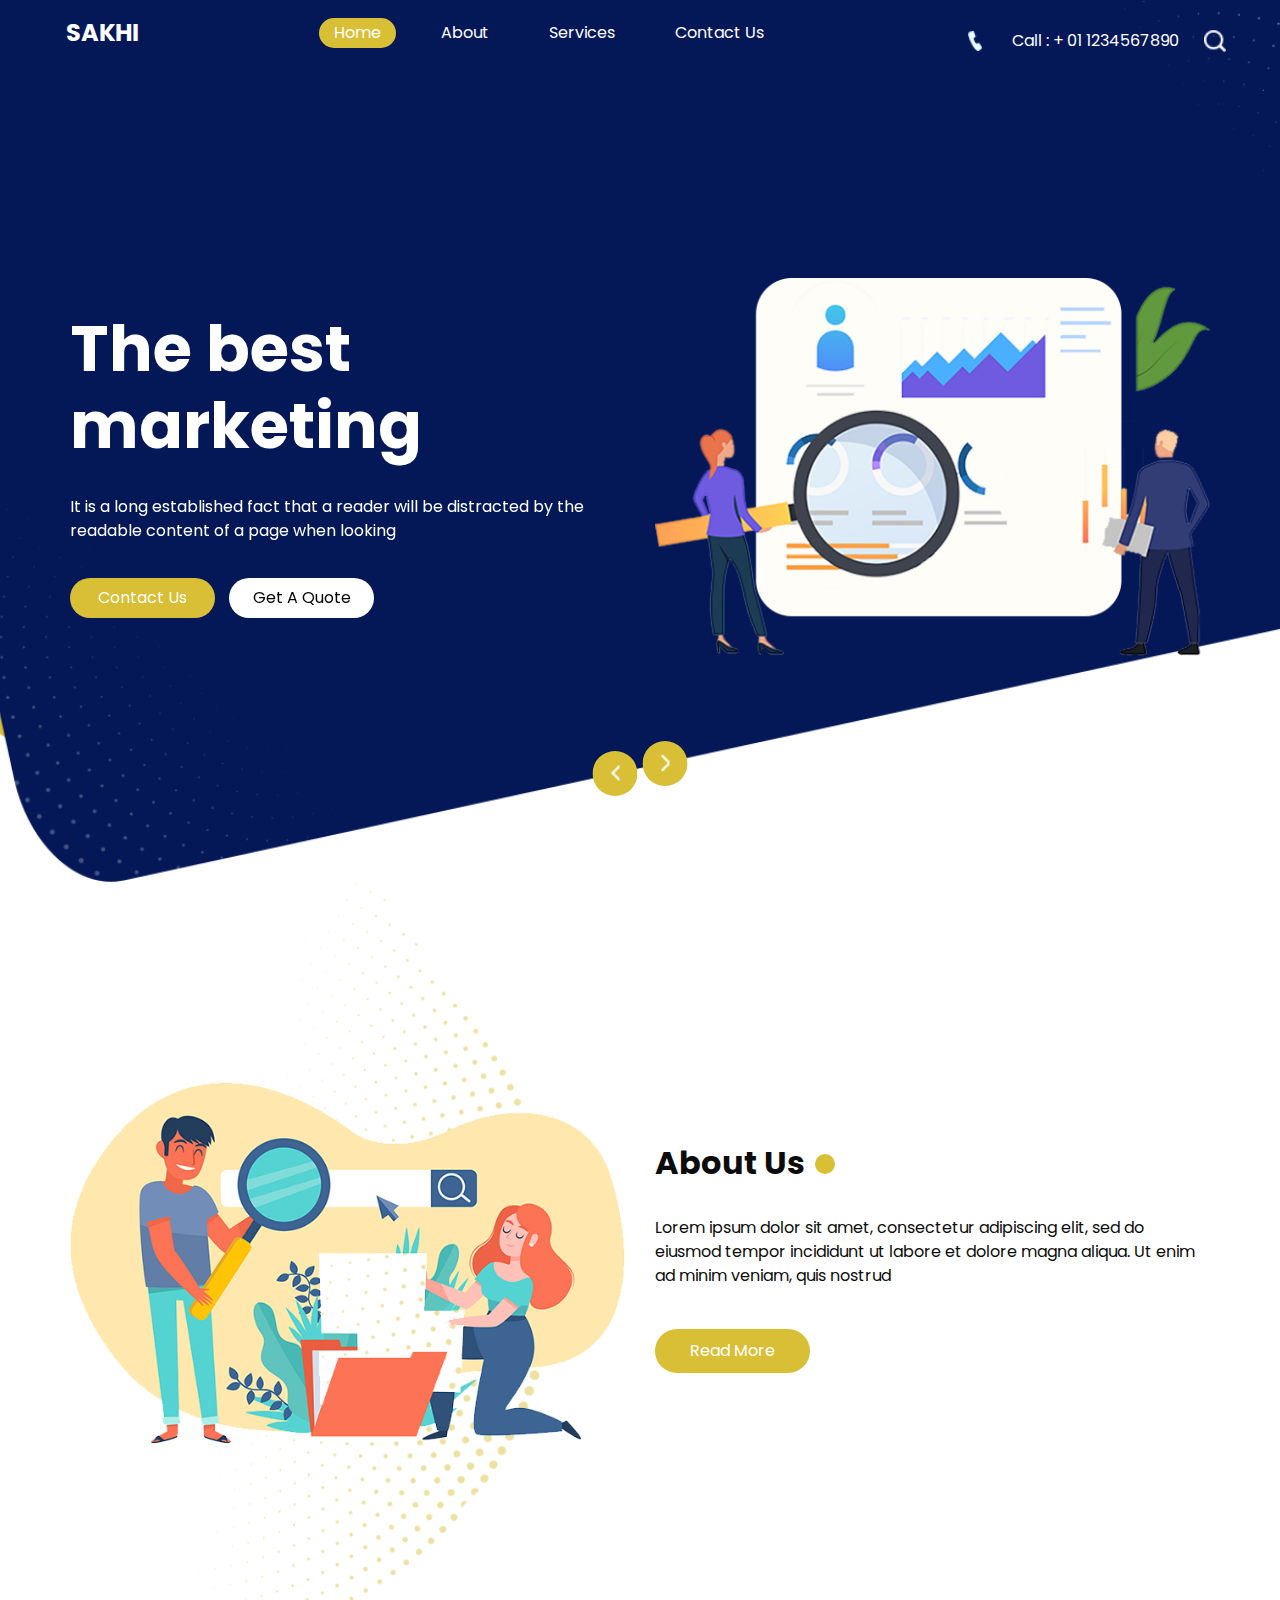
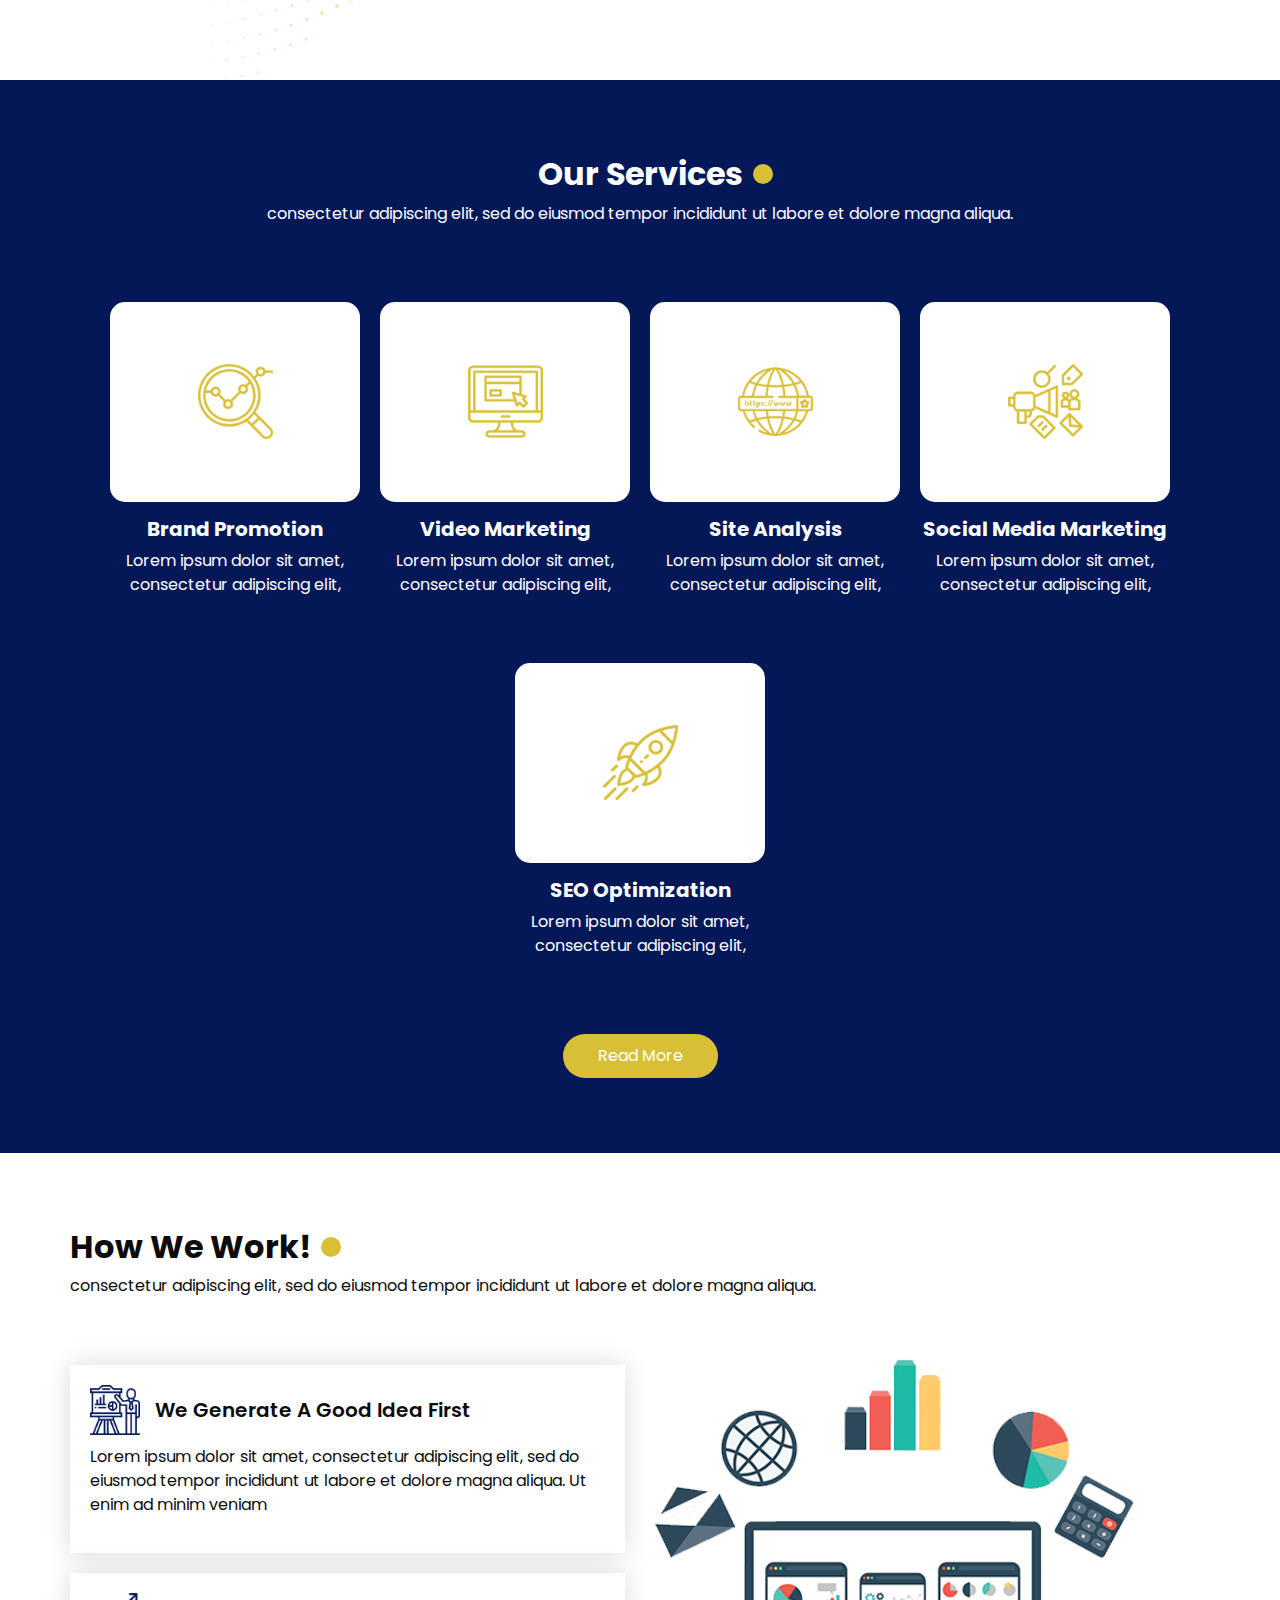
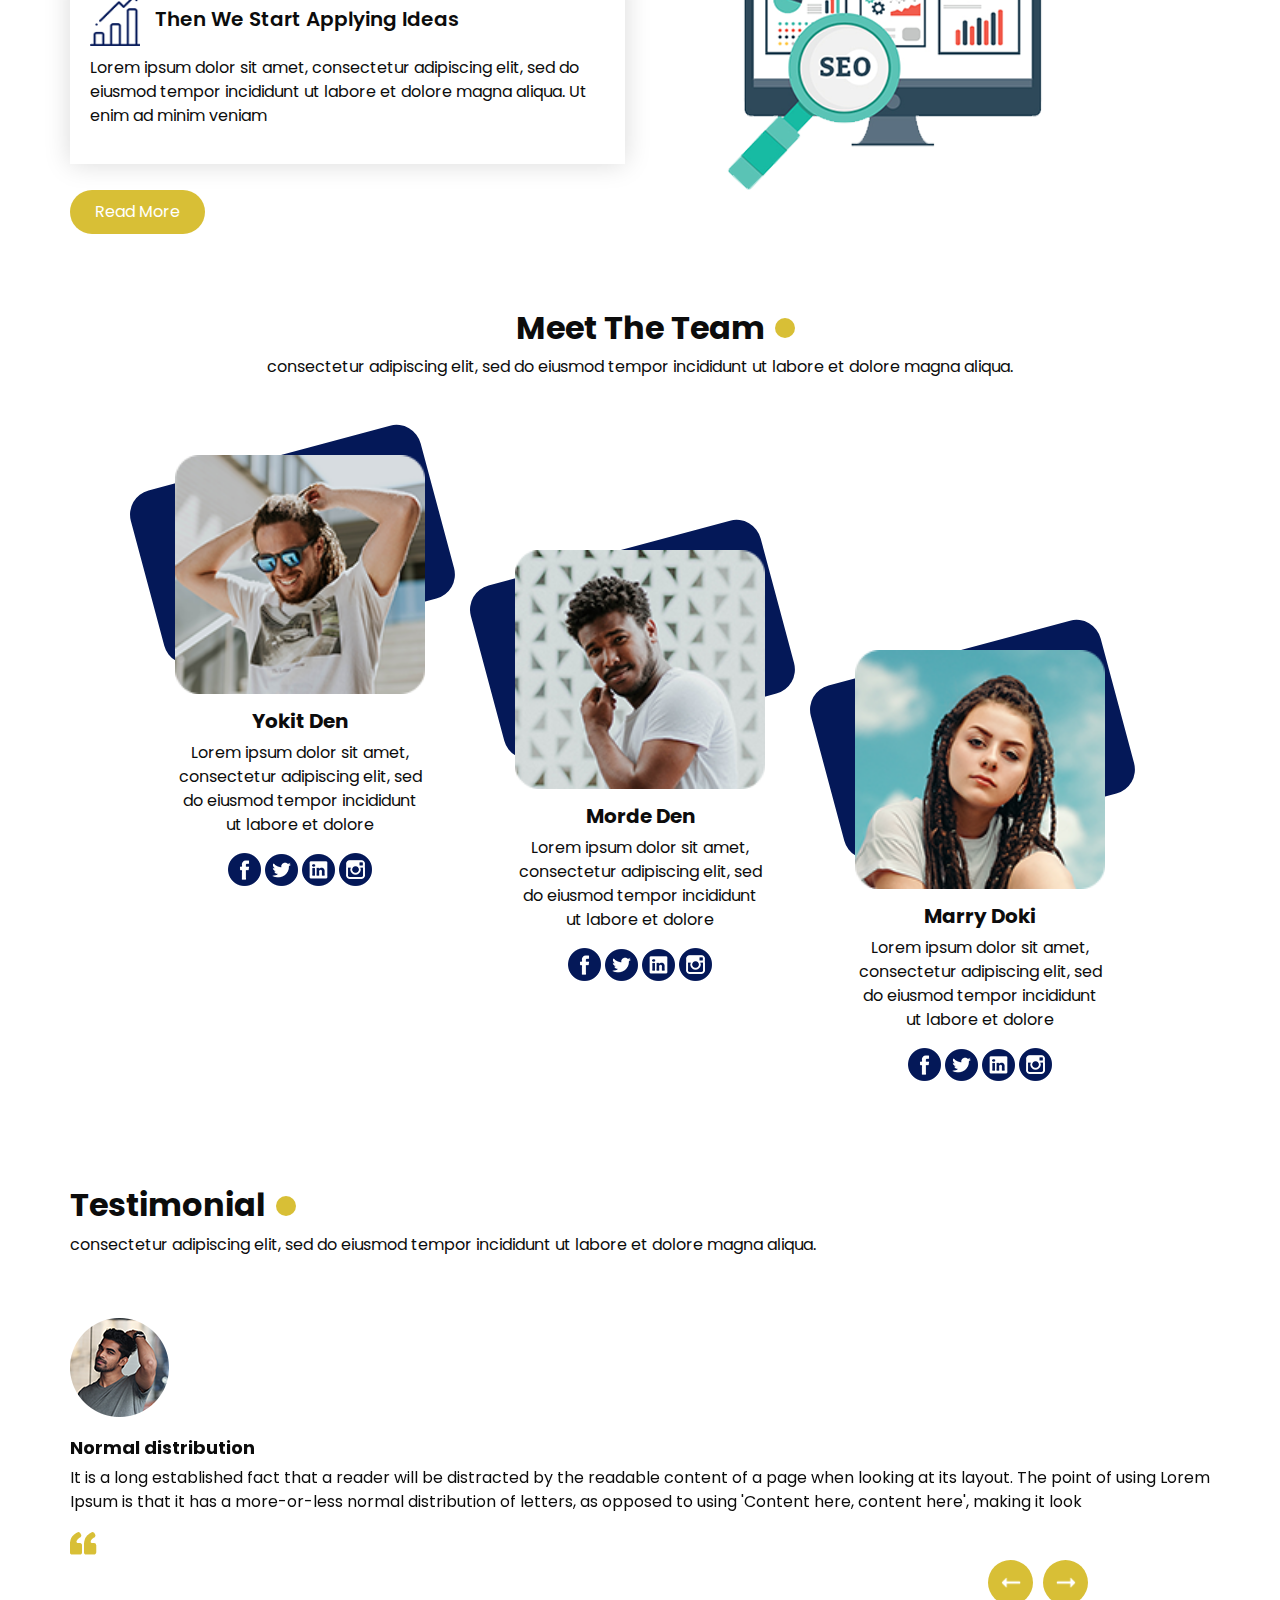
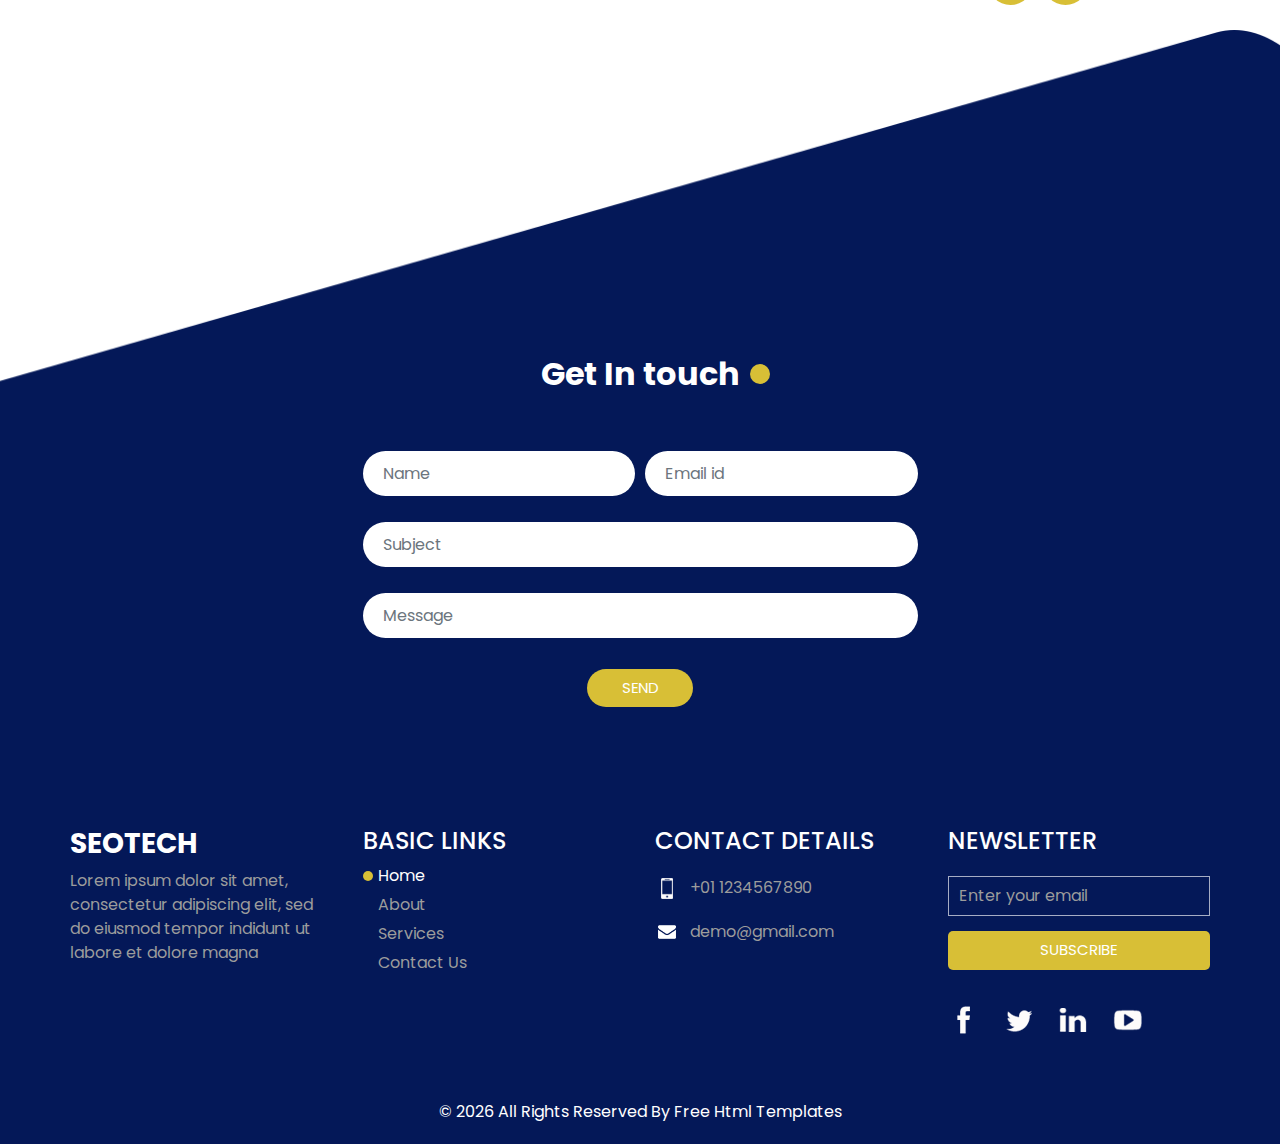
==== sakha/index.html @ 7963b230 "Update index.html" ====
<!DOCTYPE html>
<html>

<head>
  <!-- Basic -->
  <meta charset="utf-8" />
  <meta http-equiv="X-UA-Compatible" content="IE=edge" />
  <!-- Mobile Metas -->
  <meta name="viewport" content="width=device-width, initial-scale=1, shrink-to-fit=no" />
  <!-- Site Metas -->
  <meta name="keywords" content="" />
  <meta name="description" content="" />
  <meta name="author" content="" />

  <title>Sakhi</title>

  <!-- slider stylesheet -->
  <link rel="stylesheet" type="text/css" href="https://cdnjs.cloudflare.com/ajax/libs/OwlCarousel2/2.1.3/assets/owl.carousel.min.css" />

  <!-- bootstrap core css -->
  <link rel="stylesheet" type="text/css" href="css/bootstrap.css" />

  <!-- fonts style -->
  <link href="https://fonts.googleapis.com/css?family=Poppins:400,600,700&display=swap" rel="stylesheet">
  <!-- Custom styles for this template -->
  <link href="css/style.css" rel="stylesheet" />
  <!-- responsive style -->
  <link href="css/responsive.css" rel="stylesheet" />
</head>

<body>

  <div class="hero_area">
    <!-- header section strats -->
    <header class="header_section">
      <div class="container-fluid">
        <nav class="navbar navbar-expand-lg custom_nav-container ">
          <a class="navbar-brand" href="index.html">
            <span>
              Sakhi
            </span>
          </a>
          </a>
          <button class="navbar-toggler" type="button" data-toggle="collapse" data-target="#navbarSupportedContent" aria-controls="navbarSupportedContent" aria-expanded="false" aria-label="Toggle navigation">
            <span class="s-1"> </span>
            <span class="s-2"> </span>
            <span class="s-3"> </span>
          </button>

          <div class="collapse navbar-collapse" id="navbarSupportedContent">
            <div class="d-flex mx-auto flex-column flex-lg-row align-items-center">
              <ul class="navbar-nav  ">
                <li class="nav-item active">
                  <a class="nav-link" href="index.html">Home <span class="sr-only">(current)</span></a>
                </li>
                <li class="nav-item">
                  <a class="nav-link" href="about.html"> About</a>
                </li>
                <li class="nav-item">
                  <a class="nav-link" href="service.html"> Services </a>
                </li>
                <li class="nav-item">
                  <a class="nav-link" href="#contactLink">Contact Us</a>
                </li>
              </ul>
            </div>
            <div class="quote_btn-container ">
              <a href="">
                <img src="images/call.png" alt="">
                <span>
                  Call : + 01 1234567890
                </span>
              </a>
              <form class="form-inline">
                <button class="btn  my-2 my-sm-0 nav_search-btn" type="submit"></button>
              </form>
            </div>
          </div>
        </nav>
      </div>
    </header>
    <!-- end header section -->
    <!-- slider section -->
    <section class=" slider_section ">
      <div id="carouselExampleIndicators" class="carousel slide" data-ride="carousel">
        <div class="carousel-inner">
          <div class="carousel-item active">
            <div class="container">
              <div class="row">
                <div class="col-md-6 ">
                  <div class="detail_box">
                    <h1>
                      The best marketing
                    </h1>
                    <p>
                      It is a long established fact that a reader will be distracted by the readable content of a page
                      when looking
                    </p>
                    <div class="btn-box">
                      <a href="" class="btn-1">
                        Contact Us
                      </a>
                      <a href="" class="btn-2">
                        Get A Quote
                      </a>
                    </div>
                  </div>
                </div>
                <div class="col-md-6">
                  <div class="img-box">
                    <img src="images/slider-img.png" alt="">
                  </div>
                </div>
              </div>
            </div>
          </div>
          <div class="carousel-item ">
            <div class="container">
              <div class="row">
                <div class="col-md-6 ">
                  <div class="detail_box">
                    <h1>
                      The best marketing
                    </h1>
                    <p>
                      It is a long established fact that a reader will be distracted by the readable content of a page
                      when looking
                    </p>
                    <div class="btn-box">
                      <a href="" class="btn-1">
                        Contact Us
                      </a>
                      <a href="" class="btn-2">
                        Get A Quote
                      </a>
                    </div>
                  </div>
                </div>
                <div class="col-md-6">
                  <div class="img-box">
                    <img src="images/slider-img.png" alt="">
                  </div>
                </div>
              </div>
            </div>
          </div>
          <div class="carousel-item ">
            <div class="container">
              <div class="row">
                <div class="col-md-6 ">
                  <div class="detail_box">
                    <h1>
                      The best marketing
                    </h1>
                    <p>
                      It is a long established fact that a reader will be distracted by the readable content of a page
                      when looking
                    </p>
                    <div class="btn-box">
                      <a href="" class="btn-1">
                        Contact Us
                      </a>
                      <a href="" class="btn-2">
                        Get A Quote
                      </a>
                    </div>
                  </div>
                </div>
                <div class="col-md-6">
                  <div class="img-box">
                    <img src="images/slider-img.png" alt="">
                  </div>
                </div>
              </div>
            </div>
          </div>
        </div>
        <div class="carousel_btn-container">
          <a class="carousel-control-prev" href="#carouselExampleIndicators" role="button" data-slide="prev">
            <span class="sr-only">Previous</span>
          </a>
          <a class="carousel-control-next" href="#carouselExampleIndicators" role="button" data-slide="next">
            <span class="sr-only">Next</span>
          </a>
        </div>
      </div>
    </section>
    <!-- end slider section -->
  </div>

  <!-- about section -->

  <section class="about_section ">
    <div class="container">
      <div class="row">
        <div class="col-md-6">
          <div class="img-box">
            <img src="images/about-img2.png" alt="">
          </div>
        </div>
        <div class="col-md-6">
          <div class="detail-box">
            <div class="heading_container">
              <h2>
                About Us
              </h2>
            </div>
            <p>
              Lorem ipsum dolor sit amet, consectetur adipiscing elit, sed do eiusmod tempor incididunt ut labore et
              dolore magna aliqua. Ut enim ad minim veniam, quis nostrud
            </p>
            <a href="">
              Read More
            </a>
          </div>
        </div>
      </div>
    </div>
  </section>

  <!-- end about section -->


  <!-- service section -->
  <section class="service_section layout_padding">
    <div class="container-fluid">
      <div class="heading_container">
        <h2>
          Our Services
        </h2>
        <p>
          consectetur adipiscing elit, sed do eiusmod tempor incididunt ut labore et dolore magna aliqua.
        </p>
      </div>

      <div class="service_container">
        <div class="box">
          <div class="img-box">
            <img src="images/s-1.png" alt="">
          </div>
          <div class="detail-box">
            <h5>
              Brand Promotion
            </h5>
            <p>
              Lorem ipsum dolor sit amet, consectetur adipiscing elit,
            </p>
          </div>
        </div>
        <div class="box">
          <div class="img-box">
            <img src="images/s-2.png" alt="">
          </div>
          <div class="detail-box">
            <h5>
              Video Marketing

            </h5>
            <p>
              Lorem ipsum dolor sit amet, consectetur adipiscing elit,
            </p>
          </div>
        </div>
        <div class="box">
          <div class="img-box">
            <img src="images/s-3.png" alt="">
          </div>
          <div class="detail-box">
            <h5>
              Site Analysis
            </h5>
            <p>
              Lorem ipsum dolor sit amet, consectetur adipiscing elit,
            </p>
          </div>
        </div>
        <div class="box">
          <div class="img-box">
            <img src="images/s-4.png" alt="">
          </div>
          <div class="detail-box">
            <h5>
              Social Media Marketing
            </h5>
            <p>
              Lorem ipsum dolor sit amet, consectetur adipiscing elit,
            </p>
          </div>
        </div>
        <div class="box">
          <div class="img-box">
            <img src="images/s-5.png" alt="">
          </div>
          <div class="detail-box">
            <h5>
              SEO Optimization
            </h5>
            <p>
              Lorem ipsum dolor sit amet, consectetur adipiscing elit,
            </p>
          </div>
        </div>
      </div>
      <div class="btn-box">
        <a href="">
          Read More
        </a>
      </div>
    </div>
  </section>
  <!-- end service section -->

  <!-- work section -->

  <section class="work_section layout_padding">
    <div class="container">
      <div class="heading_container">
        <h2>
          How We Work!
        </h2>
        <p>
          consectetur adipiscing elit, sed do eiusmod tempor incididunt ut labore et dolore magna aliqua.
        </p>
      </div>
      <div class="row">
        <div class="col-md-6">
          <div class="detail_container">
            <div class="box b-1">
              <div class="top-box">
                <div class="icon-box">
                  <img src="images/work-i1.png" alt="">
                </div>
                <h5>
                  We Generate A Good Idea First
                </h5>
              </div>
              <div class="bottom-box">
                <p>
                  Lorem ipsum dolor sit amet, consectetur adipiscing elit, sed do eiusmod tempor incididunt ut labore et
                  dolore magna aliqua. Ut enim ad minim veniam
                </p>
              </div>
            </div>
            <div class="box b-1">
              <div class="top-box">
                <div class="icon-box">
                  <img src="images/work-i2.png" alt="">
                </div>
                <h5>
                  Then We Start Applying Ideas
                </h5>
              </div>
              <div class="bottom-box">
                <p>
                  Lorem ipsum dolor sit amet, consectetur adipiscing elit, sed do eiusmod tempor incididunt ut labore et
                  dolore magna aliqua. Ut enim ad minim veniam
                </p>
              </div>
            </div>
          </div>
        </div>
        <div class="col-md-6">
          <div class="img-box">
            <img src="images/work-img.png" alt="">
          </div>
        </div>
      </div>

      <div class="btn-box">
        <a href="">
          Read More
        </a>
      </div>
    </div>
  </section>
  <!-- end work section -->

  <!-- team section -->

  <section class="team_section layout_padding2-bottom">
    <div class="container">
      <div class="heading_container">
        <h2>
          Meet The Team
        </h2>
        <p>
          consectetur adipiscing elit, sed do eiusmod tempor incididunt ut labore et dolore magna aliqua.
        </p>
      </div>
    </div>
    <div class="team_container">
      <div class="box b-1">
        <div class="img-box">
          <img src="images/t-1.png" alt="">
        </div>
        <div class="detail-box">
          <h5>
            Yokit Den
          </h5>
          <p>
            Lorem ipsum dolor sit amet, consectetur adipiscing elit, sed do eiusmod tempor incididunt ut labore et
            dolore
          </p>
          <div class="social_box">
            <a href="">
              <img src="images/fb.png" alt="">
            </a>
            <a href="">
              <img src="images/twitter.png" alt="">
            </a>
            <a href="">
              <img src="images/linkedin.png" alt="">
            </a>
            <a href="">
              <img src="images/insta.png" alt="">
            </a>
          </div>
        </div>
      </div>
      <div class="box b-2">
        <div class="img-box">
          <img src="images/t-2.png" alt="">
        </div>
        <div class="detail-box">
          <h5>
            Morde Den
          </h5>
          <p>
            Lorem ipsum dolor sit amet, consectetur adipiscing elit, sed do eiusmod tempor incididunt ut labore et
            dolore
          </p>
          <div class="social_box">
            <a href="">
              <img src="images/fb.png" alt="">
            </a>
            <a href="">
              <img src="images/twitter.png" alt="">
            </a>
            <a href="">
              <img src="images/linkedin.png" alt="">
            </a>
            <a href="">
              <img src="images/insta.png" alt="">
            </a>
          </div>
        </div>
      </div>
      <div class="box b-3">
        <div class="img-box">
          <img src="images/t-3.png" alt="">
        </div>
        <div class="detail-box">
          <h5>
            Marry Doki
          </h5>
          <p>
            Lorem ipsum dolor sit amet, consectetur adipiscing elit, sed do eiusmod tempor incididunt ut labore et
            dolore
          </p>
          <div class="social_box">
            <a href="">
              <img src="images/fb.png" alt="">
            </a>
            <a href="">
              <img src="images/twitter.png" alt="">
            </a>
            <a href="">
              <img src="images/linkedin.png" alt="">
            </a>
            <a href="">
              <img src="images/insta.png" alt="">
            </a>
          </div>
        </div>
      </div>
    </div>
  </section>

  <!-- end team section -->

  <!-- client section -->

  <section class="client_section layout_padding-bottom">
    <div class="container">
      <div class="heading_container">
        <h2>
          Testimonial
        </h2>
        <p>
          consectetur adipiscing elit, sed do eiusmod tempor incididunt ut labore et dolore magna aliqua.
        </p>
      </div>
    </div>
    <div id="carouselExampleControls" class="carousel slide" data-ride="carousel">
      <div class="carousel-inner">
        <div class="carousel-item active">
          <div class="container">
            <div class="box">
              <div class="img-box">
                <img src="images/client.png" alt="">
              </div>
              <div class="detail-box">
                <h6>
                  Normal distribution
                </h6>
                <p>
                  It is a long established fact that a reader will be distracted by the readable content of a page when
                  looking at its layout. The point of using Lorem Ipsum is that it has a more-or-less normal
                  distribution of
                  letters, as opposed to using 'Content here, content here', making it look
                </p>
                <img src="images/quote.png" alt="">
              </div>
            </div>
          </div>
        </div>
        <div class="carousel-item">
          <div class="container">
            <div class="box">
              <div class="img-box">
                <img src="images/client.png" alt="">
              </div>
              <div class="detail-box">
                <h6>
                  Normal distribution
                </h6>
                <p>
                  It is a long established fact that a reader will be distracted by the readable content of a page when
                  looking at its layout. The point of using Lorem Ipsum is that it has a more-or-less normal
                  distribution of
                  letters, as opposed to using 'Content here, content here', making it look
                </p>
                <img src="images/quote.png" alt="">
              </div>
            </div>
          </div>
        </div>
        <div class="carousel-item">
          <div class="container">
            <div class="box">
              <div class="img-box">
                <img src="images/client.png" alt="">
              </div>
              <div class="detail-box">
                <h6>
                  Normal distribution
                </h6>
                <p>
                  It is a long established fact that a reader will be distracted by the readable content of a page when
                  looking at its layout. The point of using Lorem Ipsum is that it has a more-or-less normal
                  distribution of
                  letters, as opposed to using 'Content here, content here', making it look
                </p>
                <img src="images/quote.png" alt="">
              </div>
            </div>
          </div>
        </div>
      </div>
      <div class="carousel_btn-container">
        <a class="carousel-control-prev" href="#carouselExampleControls" role="button" data-slide="prev">
          <span class="sr-only">Previous</span>
        </a>
        <a class="carousel-control-next" href="#carouselExampleControls" role="button" data-slide="next">
          <span class="sr-only">Next</span>
        </a>
      </div>
    </div>

  </section>

  <!-- end client section -->

  <div class="footer_bg">

    <!-- contact section -->
    <section class="contact_section layout_padding" id="contactLink">
      <div class="container">
        <div class="heading_container">
          <h2>
            Get In touch
          </h2>
        </div>
      </div>
      <div class="container">
        <div class="row">
          <div class="col-lg-6 col-md-8 mx-auto">
            <form>
              <div class="form-row">
                <div class="form-group col-md-6">
                  <input type="text" class="form-control" id="inputName4" placeholder="Name ">
                </div>
                <div class="form-group col-md-6">
                  <input type="email" class="form-control" id="inputEmail4" placeholder="Email id">
                </div>

              </div>
              <div class="form-row">
                <div class="form-group col">
                  <input type="text" class="form-control" id="inputSubject4" placeholder="Subject">
                </div>
              </div>
              <div class="form-group">
                <input type="text" class="form-control" id="inputMessage" placeholder="Message">
              </div>
              <div class="d-flex justify-content-center">
                <button type="submit" class="">Send</button>
              </div>
            </form>
          </div>
        </div>
      </div>
    </section>


    <!-- end contact section -->



    <!-- info section -->
    <section class="info_section layout_padding2">
      <div class="container">
        <div class="row">
          <div class="col-md-3">
            <div class="info_logo">
              <h3>
                Seotech
              </h3>
              <p>
                Lorem ipsum dolor sit amet, consectetur adipiscing elit, sed do eiusmod tempor indidunt ut labore et
                dolore magna
              </p>
            </div>
          </div>
          <div class="col-md-3">
            <div class="info_links">
              <h4>
                BASIC LINKS
              </h4>
              <ul class="  ">
                <li class=" active">
                  <a class="" href="index.html">Home <span class="sr-only">(current)</span></a>
                </li>
                <li class="">
                  <a class="" href="about.html"> About</a>
                </li>
                <li class="">
                  <a class="" href="service.html"> Services </a>
                </li>
                <li class="">
                  <a class="" href="#contactLink">Contact Us</a>
                </li>
              </ul>
            </div>
          </div>
          <div class="col-md-3">
            <div class="info_contact">
              <h4>
                CONTACT DETAILS
              </h4>
              <a href="">
                <div class="img-box">
                  <img src="images/telephone-white.png" width="12px" alt="">
                </div>
                <p>
                  +01 1234567890
                </p>
              </a>
              <a href="">
                <div class="img-box">
                  <img src="images/envelope-white.png" width="18px" alt="">
                </div>
                <p>
                  demo@gmail.com
                </p>
              </a>
            </div>
          </div>
          <div class="col-md-3">
            <div class="info_form ">
              <h4>
                NEWSLETTER
              </h4>
              <form action="">
                <input type="email" placeholder="Enter your email">
                <button>
                  Subscribe
                </button>
              </form>
              <div class="social_box">
                <a href="">
                  <img src="images/info-fb.png" alt="">
                </a>
                <a href="">
                  <img src="images/info-twitter.png" alt="">
                </a>
                <a href="">
                  <img src="images/info-linkedin.png" alt="">
                </a>
                <a href="">
                  <img src="images/info-youtube.png" alt="">
                </a>
              </div>
            </div>
          </div>
        </div>
      </div>
    </section>

    <!-- end info_section -->


    <!-- footer section -->
    <section class="container-fluid footer_section">
      <div class="container">
        <p>
          &copy; <span id="displayYear"></span> All Rights Reserved By
          <a href="https://html.design/">Free Html Templates</a>
        </p>
      </div>
    </section>
    <!-- footer section -->

  </div>

  <script type="text/javascript" src="js/jquery-3.4.1.min.js"></script>
  <script type="text/javascript" src="js/bootstrap.js"></script>
  <script type="text/javascript" src="js/custom.js"></script>

</body>

</html>
---- sakha/css/style.css ----
body {
  font-family: "Poppins", sans-serif;
  color: #0c0c0c;
  background-color: #ffffff;
}

.layout_padding {
  padding: 75px 0;
}

.layout_padding2 {
  padding: 45px 0;
}

.layout_padding2-top {
  padding-top: 45px;
}

.layout_padding2-bottom {
  padding-bottom: 45px;
}

.layout_padding-top {
  padding-top: 75px;
}

.layout_padding-bottom {
  padding-bottom: 75px;
}

.heading_container {
  display: -webkit-box;
  display: -ms-flexbox;
  display: flex;
  -webkit-box-orient: vertical;
  -webkit-box-direction: normal;
      -ms-flex-direction: column;
          flex-direction: column;
  -webkit-box-align: start;
      -ms-flex-align: start;
          align-items: flex-start;
}

.heading_container h2 {
  position: relative;
  font-weight: bold;
}

.heading_container h2::before {
  content: "";
  position: absolute;
  width: 20px;
  height: 20px;
  background-color: #d8bf36;
  top: 50%;
  right: -30px;
  border-radius: 100%;
  -webkit-transform: translateY(-50%);
          transform: translateY(-50%);
}

/*header section*/
.hero_area {
  height: 98vh;
  position: relative;
  background-image: url(../images/hero-bg.png);
  background-size: cover;
  background-position: bottom;
}

.sub_page .hero_area {
  height: auto;
  background: none;
  background-color: #041858;
}

.sub_page .footer_bg {
  background: none;
  background-color: #041858;
  padding-top: 45px;
}

.header_section .container-fluid {
  padding-right: 25px;
  padding-left: 25px;
}

.header_section .nav_container {
  margin: 0 auto;
}

.custom_nav-container .navbar-nav .nav-item .nav-link {
  padding: 3px 15px;
  margin: 10px 15px;
  color: #ffffff;
  text-align: center;
  border-radius: 20px;
}

.custom_nav-container .navbar-nav .nav-item.active .nav-link, .custom_nav-container .navbar-nav .nav-item:hover .nav-link {
  background-color: #d8bf36;
}

a,
a:hover,
a:focus {
  text-decoration: none;
}

a:hover,
a:focus {
  color: initial;
}

.btn,
.btn:focus {
  outline: none !important;
  -webkit-box-shadow: none;
          box-shadow: none;
}

.custom_nav-container .nav_search-btn {
  background-image: url(../images/search-icon.png);
  background-size: 22px;
  background-repeat: no-repeat;
  background-position-y: 7px;
  width: 35px;
  height: 35px;
  padding: 0;
  border: none;
}

.navbar-brand {
  margin-left: 25px;
}

.navbar-brand span {
  font-size: 24px;
  font-weight: 700;
  color: #ffffff;
  text-transform: uppercase;
}

.custom_nav-container {
  z-index: 99999;
}

.navbar-expand-lg .navbar-collapse {
  -webkit-box-align: end;
      -ms-flex-align: end;
          align-items: flex-end;
}

.custom_nav-container .navbar-toggler {
  outline: none;
}

.custom_nav-container .navbar-toggler {
  padding: 0;
  width: 37px;
  height: 42px;
}

.custom_nav-container .navbar-toggler span {
  display: block;
  width: 35px;
  height: 4px;
  background-color: #ffffff;
  margin: 7px 0;
  -webkit-transition: all .3s;
  transition: all .3s;
}

.custom_nav-container .navbar-toggler[aria-expanded="true"] .s-1 {
  -webkit-transform: rotate(45deg);
          transform: rotate(45deg);
  margin: 0;
  margin-bottom: -4px;
}

.custom_nav-container .navbar-toggler[aria-expanded="true"] .s-2 {
  display: none;
}

.custom_nav-container .navbar-toggler[aria-expanded="true"] .s-3 {
  -webkit-transform: rotate(-45deg);
          transform: rotate(-45deg);
  margin: 0;
  margin-top: -4px;
}

.custom_nav-container .navbar-toggler[aria-expanded="false"] .s-1,
.custom_nav-container .navbar-toggler[aria-expanded="false"] .s-2,
.custom_nav-container .navbar-toggler[aria-expanded="false"] .s-3 {
  -webkit-transform: none;
          transform: none;
}

.quote_btn-container {
  display: -webkit-box;
  display: -ms-flexbox;
  display: flex;
  -webkit-box-align: center;
      -ms-flex-align: center;
          align-items: center;
}

.quote_btn-container a {
  color: #ffffff;
  margin-right: 25px;
}

.quote_btn-container a img {
  width: 15px;
  margin: 0 25px;
}

/*end header section*/
/* slider section */
.slider_section {
  height: calc(100% - 80px);
  display: -webkit-box;
  display: -ms-flexbox;
  display: flex;
  -webkit-box-align: center;
      -ms-flex-align: center;
          align-items: center;
  position: relative;
  z-index: 2;
  color: #3b3a3a;
}

.slider_section .row {
  -webkit-box-align: center;
      -ms-flex-align: center;
          align-items: center;
}

.slider_section div#carouselExampleIndicators {
  width: 100%;
  position: unset;
}

.slider_section .detail_box {
  color: #ffffff;
}

.slider_section .detail_box h1 {
  font-size: 4rem;
  font-weight: bold;
  margin-bottom: 30px;
}

.slider_section .detail_box .btn-box {
  margin: 30px -5px 0 -5px;
}

.slider_section .detail_box .btn-box a {
  width: 145px;
  text-align: center;
  margin: 5px;
}

.slider_section .detail_box .btn-box a.btn-1 {
  display: inline-block;
  padding: 8px 0;
  background-color: #d8bf36;
  color: #ffffff;
  border-radius: 30px;
}

.slider_section .detail_box .btn-box a.btn-1:hover {
  background-color: #e0cd61;
}

.slider_section .detail_box .btn-box a.btn-2 {
  display: inline-block;
  padding: 8px 0;
  background-color: #ffffff;
  color: #000000;
  border-radius: 30px;
}

.slider_section .detail_box .btn-box a.btn-2:hover {
  background-color: white;
}

.slider_section .img-box img {
  width: 100%;
}

.slider_section .slider_number-container {
  position: absolute;
  top: 8%;
  left: 10%;
  display: -webkit-box;
  display: -ms-flexbox;
  display: flex;
}

.slider_section .carousel_btn-container {
  width: 95px;
  position: absolute;
  bottom: 9%;
  display: -webkit-box;
  display: -ms-flexbox;
  display: flex;
  -webkit-box-pack: justify;
      -ms-flex-pack: justify;
          justify-content: space-between;
  right: 50%;
  z-index: 999;
  -webkit-transform: translateX(50%);
          transform: translateX(50%);
}

.slider_section .carousel_btn-container .carousel-control-prev,
.slider_section .carousel_btn-container .carousel-control-next {
  position: relative;
  width: 45px;
  height: 45px;
  border: none;
  border-radius: 100%;
  opacity: 1;
  background-repeat: no-repeat;
  background-size: 8px;
  background-position: center;
  background-color: #d8bf36;
}

.slider_section .carousel_btn-container .carousel-control-prev:hover,
.slider_section .carousel_btn-container .carousel-control-next:hover {
  background-color: #041858;
}

.slider_section .carousel_btn-container .carousel-control-prev {
  background-image: url(../images/left-angle.png);
}

.slider_section .carousel_btn-container .carousel-control-next {
  background-image: url(../images/right-angle.png);
  -webkit-transform: translateY(-10px);
          transform: translateY(-10px);
}

.about_section .row {
  -webkit-box-align: center;
      -ms-flex-align: center;
          align-items: center;
}

.about_section .img-box img {
  max-width: 100%;
}

.about_section .detail-box p {
  margin-top: 25px;
}

.about_section .detail-box a {
  display: inline-block;
  padding: 10px 35px;
  background-color: #d8bf36;
  color: #ffffff;
  border-radius: 30px;
  margin: 25px 0 45px 0;
}

.about_section .detail-box a:hover {
  background-color: #e0cd61;
}

.service_section {
  background-color: #041858;
  color: #ffffff;
  text-align: center;
}

.service_section .heading_container {
  -webkit-box-align: center;
      -ms-flex-align: center;
          align-items: center;
}

.service_section .service_container {
  display: -webkit-box;
  display: -ms-flexbox;
  display: flex;
  -webkit-box-pack: center;
      -ms-flex-pack: center;
          justify-content: center;
  padding: 35px 60px;
  -ms-flex-wrap: wrap;
      flex-wrap: wrap;
}

.service_section .service_container .box {
  margin: 25px 10px;
  min-width: 200px;
  width: 250px;
}

.service_section .service_container .box .img-box {
  display: -webkit-box;
  display: -ms-flexbox;
  display: flex;
  -webkit-box-pack: center;
      -ms-flex-pack: center;
          justify-content: center;
  -webkit-box-align: center;
      -ms-flex-align: center;
          align-items: center;
  height: 200px;
  background-color: #ffffff;
  border-radius: 15px;
}

.service_section .service_container .box .img-box img {
  width: 75px;
}

.service_section .service_container .box .detail-box {
  margin-top: 15px;
}

.service_section .service_container .box .detail-box h5 {
  font-weight: bold;
  position: relative;
}

.service_section .btn-box {
  display: -webkit-box;
  display: -ms-flexbox;
  display: flex;
  -webkit-box-pack: center;
      -ms-flex-pack: center;
          justify-content: center;
}

.service_section .btn-box a {
  display: inline-block;
  padding: 10px 35px;
  background-color: #d8bf36;
  color: #ffffff;
  border-radius: 30px;
}

.service_section .btn-box a:hover {
  background-color: #e0cd61;
}

.work_section .heading_container {
  margin-bottom: 45px;
}

.work_section .row {
  -webkit-box-align: center;
      -ms-flex-align: center;
          align-items: center;
}

.work_section .detail_container .box {
  margin-bottom: 20px;
  padding: 20px;
  -webkit-box-shadow: 0 0 25px 0 rgba(0, 0, 0, 0.15);
          box-shadow: 0 0 25px 0 rgba(0, 0, 0, 0.15);
}

.work_section .detail_container .box .top-box {
  display: -webkit-box;
  display: -ms-flexbox;
  display: flex;
  -webkit-box-align: center;
      -ms-flex-align: center;
          align-items: center;
}

.work_section .detail_container .box .top-box .icon-box {
  width: 50px;
  margin-right: 15px;
}

.work_section .detail_container .box .top-box .icon-box img {
  width: 100%;
}

.work_section .detail_container .box .top-box h5 {
  font-weight: 600;
  margin: 0;
}

.work_section .detail_container .box .bottom-box {
  margin-top: 10px;
}

.work_section .img-box img {
  max-width: 100%;
}

.work_section .btn-box {
  display: -webkit-box;
  display: -ms-flexbox;
  display: flex;
}

.work_section .btn-box a {
  display: inline-block;
  padding: 10px 25px;
  background-color: #d8bf36;
  color: #ffffff;
  border-radius: 30px;
}

.work_section .btn-box a:hover {
  background-color: #e0cd61;
}

.team_section {
  text-align: center;
}

.team_section .heading_container {
  -webkit-box-align: center;
      -ms-flex-align: center;
          align-items: center;
}

.team_section .team_container {
  display: -webkit-box;
  display: -ms-flexbox;
  display: flex;
  -webkit-box-pack: center;
      -ms-flex-pack: center;
          justify-content: center;
  padding: 25px 65px;
  -ms-flex-wrap: wrap;
      flex-wrap: wrap;
}

.team_section .team_container .box {
  margin: 35px 45px;
  min-width: 200px;
  width: 250px;
}

.team_section .team_container .box .img-box {
  display: -webkit-box;
  display: -ms-flexbox;
  display: flex;
  -webkit-box-pack: center;
      -ms-flex-pack: center;
          justify-content: center;
  -webkit-box-align: center;
      -ms-flex-align: center;
          align-items: center;
  border-radius: 15px;
  position: relative;
}

.team_section .team_container .box .img-box img {
  width: 100%;
}

.team_section .team_container .box .img-box::before {
  content: "";
  position: absolute;
  z-index: -1;
  top: 0;
  left: 50%;
  width: 120%;
  height: 75%;
  border-radius: 25px;
  -webkit-transform: translateX(-52.5%) rotate(-15deg);
          transform: translateX(-52.5%) rotate(-15deg);
  background-color: #041858;
}

.team_section .team_container .box .detail-box {
  margin-top: 15px;
}

.team_section .team_container .box .detail-box h5 {
  font-weight: bold;
  position: relative;
}

.team_section .team_container .box.b-2 {
  margin-top: 130px;
}

.team_section .team_container .box.b-3 {
  margin-top: 230px;
}

.team_section .btn-box {
  display: -webkit-box;
  display: -ms-flexbox;
  display: flex;
  -webkit-box-pack: center;
      -ms-flex-pack: center;
          justify-content: center;
}

.team_section .btn-box a {
  display: inline-block;
  padding: 10px 35px;
  background-color: #d8bf36;
  color: #ffffff;
  border-radius: 30px;
}

.team_section .btn-box a:hover {
  background-color: #e0cd61;
}

.client_section .box {
  display: -webkit-box;
  display: -ms-flexbox;
  display: flex;
  -webkit-box-orient: vertical;
  -webkit-box-direction: normal;
      -ms-flex-direction: column;
          flex-direction: column;
  margin-top: 45px;
}

.client_section .box .img-box img {
  max-width: 100%;
}

.client_section .box .detail-box {
  margin-top: 20px;
}

.client_section .box .detail-box h6 {
  font-size: 18px;
  font-weight: bold;
}

.client_section .carousel_btn-container {
  width: 100px;
  position: absolute;
  bottom: -50px;
  display: -webkit-box;
  display: -ms-flexbox;
  display: flex;
  -webkit-box-pack: justify;
      -ms-flex-pack: justify;
          justify-content: space-between;
  right: 15%;
  z-index: 999;
}

.client_section .carousel_btn-container .carousel-control-prev,
.client_section .carousel_btn-container .carousel-control-next {
  position: relative;
  width: 45px;
  height: 45px;
  border: none;
  border-radius: 100%;
  opacity: 1;
  background-repeat: no-repeat;
  background-size: 20px;
  background-position: center;
  background-color: #d8bf36;
}

.client_section .carousel_btn-container .carousel-control-prev:hover,
.client_section .carousel_btn-container .carousel-control-next:hover {
  background-color: #041858;
}

.client_section .carousel_btn-container .carousel-control-prev {
  background-image: url(../images/prev-white.png);
}

.client_section .carousel_btn-container .carousel-control-next {
  background-image: url(../images/next-white.png);
}

.footer_bg {
  background-image: url(../images/footer-bg.png);
  background-size: cover;
  background-position: right top;
  padding-top: 250px;
}

.contact_section {
  color: #ffffff;
}

.contact_section .heading_container {
  -webkit-box-align: center;
      -ms-flex-align: center;
          align-items: center;
  margin-bottom: 45px;
}

.contact_section form .form-control {
  border: none;
  background-color: #ffffff;
  outline: none;
  -webkit-box-shadow: none;
          box-shadow: none;
  border-radius: 30px;
  padding-left: 20px;
  height: 45px;
  margin: 5px 0;
}

.contact_section button {
  display: inline-block;
  padding: 8px 35px;
  background-color: #d8bf36;
  color: #ffffff;
  border-radius: 30px;
  text-transform: uppercase;
  border: none;
  -webkit-box-shadow: none;
          box-shadow: none;
  outline: none;
  margin-top: 15px;
  font-size: 15px;
}

.contact_section button:hover {
  background-color: #e0cd61;
}

.info_section {
  color: #ffffff;
}

.info_section p {
  color: #9c9c9c;
}

.info_section .info_logo h3 {
  text-transform: uppercase;
  font-weight: bold;
}

.info_section h5 {
  margin-bottom: 25px;
  font-size: 24px;
}

.info_section .info_contact .img-box {
  width: 35px;
  display: -webkit-box;
  display: -ms-flexbox;
  display: flex;
  -webkit-box-pack: center;
      -ms-flex-pack: center;
          justify-content: center;
}

.info_section .info_contact p {
  margin: 0;
}

.info_section .info_contact a {
  display: -webkit-box;
  display: -ms-flexbox;
  display: flex;
  -webkit-box-align: center;
      -ms-flex-align: center;
          align-items: center;
  margin: 20px 0;
}

.info_section .info_contact a p {
  color: #9c9c9c;
}

.info_section .info_contact a:hover p {
  color: #ffffff;
}

.info_section .info_contact a img {
  height: auto;
  margin-right: 12px;
}

.info_section .info_links ul {
  padding-left: 15px;
}

.info_section .info_links ul li {
  list-style-type: none;
  margin: 5px 0;
}

.info_section .info_links ul li a {
  color: #9c9c9c;
  position: relative;
}

.info_section .info_links ul li a::before {
  display: none;
  content: "";
  position: absolute;
  left: -15px;
  top: 50%;
  width: 10px;
  height: 10px;
  border-radius: 100%;
  -webkit-transform: translateY(-50%);
          transform: translateY(-50%);
  background-color: #d8bf36;
}

.info_section .info_links ul li a:hover {
  color: #ffffff;
}

.info_section .info_links ul li.active a {
  color: #ffffff;
}

.info_section .info_links ul li.active a::before {
  display: block;
}

.info_section .info_form form {
  margin-top: 20px;
}

.info_section .info_form form input {
  border: 1px solid #a6adc4;
  background-color: transparent;
  outline: none;
  width: 100%;
  padding: 7px 10px;
  color: #ffffff;
}

.info_section .info_form form input::-webkit-input-placeholder {
  color: #9c9c9c;
}

.info_section .info_form form input:-ms-input-placeholder {
  color: #9c9c9c;
}

.info_section .info_form form input::-ms-input-placeholder {
  color: #9c9c9c;
}

.info_section .info_form form input::placeholder {
  color: #9c9c9c;
}

.info_section .info_form form button {
  display: inline-block;
  padding: 8px 30px;
  background-color: #d8bf36;
  color: #ffffff;
  border-radius: 5px;
  margin-top: 15px;
  text-transform: uppercase;
  font-size: 15px;
  border: none;
  width: 100%;
}

.info_section .info_form form button:hover {
  background-color: #e0cd61;
}

.info_section .info_form .social_box {
  margin-top: 35px;
  width: 100%;
  display: -webkit-box;
  display: -ms-flexbox;
  display: flex;
}

.info_section .info_form .social_box a {
  margin-right: 25px;
}

/* footer section*/
.footer_section {
  display: -webkit-box;
  display: -ms-flexbox;
  display: flex;
  -webkit-box-pack: center;
      -ms-flex-pack: center;
          justify-content: center;
  position: relative;
}

.footer_section p {
  color: #ffffff;
  margin: 0 auto;
  text-align: center;
  padding: 20px;
}

.footer_section a {
  color: #ffffff;
}
/*# sourceMappingURL=style.css.map */
---- sakha/css/responsive.css ----
@media (max-width: 1120px) {
  .team_section .team_container .box.b-3 {
    margin-top: 100px;
  }
}

@media (max-width: 992px) {

  .hero_area {
    height: auto;
  }

  .navbar-brand {
    margin-left: 0;
  }

  .slider_section {
    padding: 45px 0 175px 0;
  }

  .footer_bg {
    padding-top: 125px;
  }

  /* 
  .quote_btn-container {
    display: none;
  } */
  .quote_btn-container {
    flex-direction: column;
    align-items: center;
  }

  .quote_btn-container a {
    display: none;
  }

  .custom_nav-container .nav_search-btn {
    background-position: center;
  }
}

@media (max-width: 768px) {


  .slider_section .detail_box {
    text-align: center;
  }

  .slider_section {
    padding: 45px 0 200px 0;
  }

  .slider_section .img-box {
    margin-top: 45px;
  }

  .slider_section .carousel_btn-container {
    bottom: 11%;
  }

  .about_section .row {
    flex-direction: column-reverse;
  }

  .about_section .detail-box {
    margin-top: 45px;
  }

  .about_section .img-box {
    margin-top: -115px;
  }

  .work_section .img-box {
    margin-top: 25px;
  }

  .work_section .btn-box {
    justify-content: center;
    margin-top: 35px;
  }

  .team_section .team_container .box.b-2 {
    margin-top: 100px;
  }

  .client_section {
    text-align: center;
    margin-bottom: 45px;
  }

  .client_section .heading_container {
    align-items: center;

  }

  .client_section .box {
    align-items: center;
  }

  .client_section .carousel_btn-container {
    bottom: -100px;
    right: 50%;
    transform: translateX(50%);
  }

  .footer_bg {
    padding-top: 75px;
  }

  .info_section .row>div {
    display: flex;
    flex-direction: column;
    align-items: center;
    margin-bottom: 15px;
    text-align: center;
  }

  .info_section .info_form .social_box {
    justify-content: center;
  }
}

@media (max-width: 576px) {
  .slider_section .detail_box h1 {
    font-size: 3.5rem;
  }
}

@media (max-width: 480px) {}

@media (max-width: 420px) {
  .slider_section .detail_box h1 {
    font-size: 3rem;
  }
}

@media (max-width: 360px) {}

@media (min-width: 1200px) {
  .container {
    max-width: 1170px;
  }
}
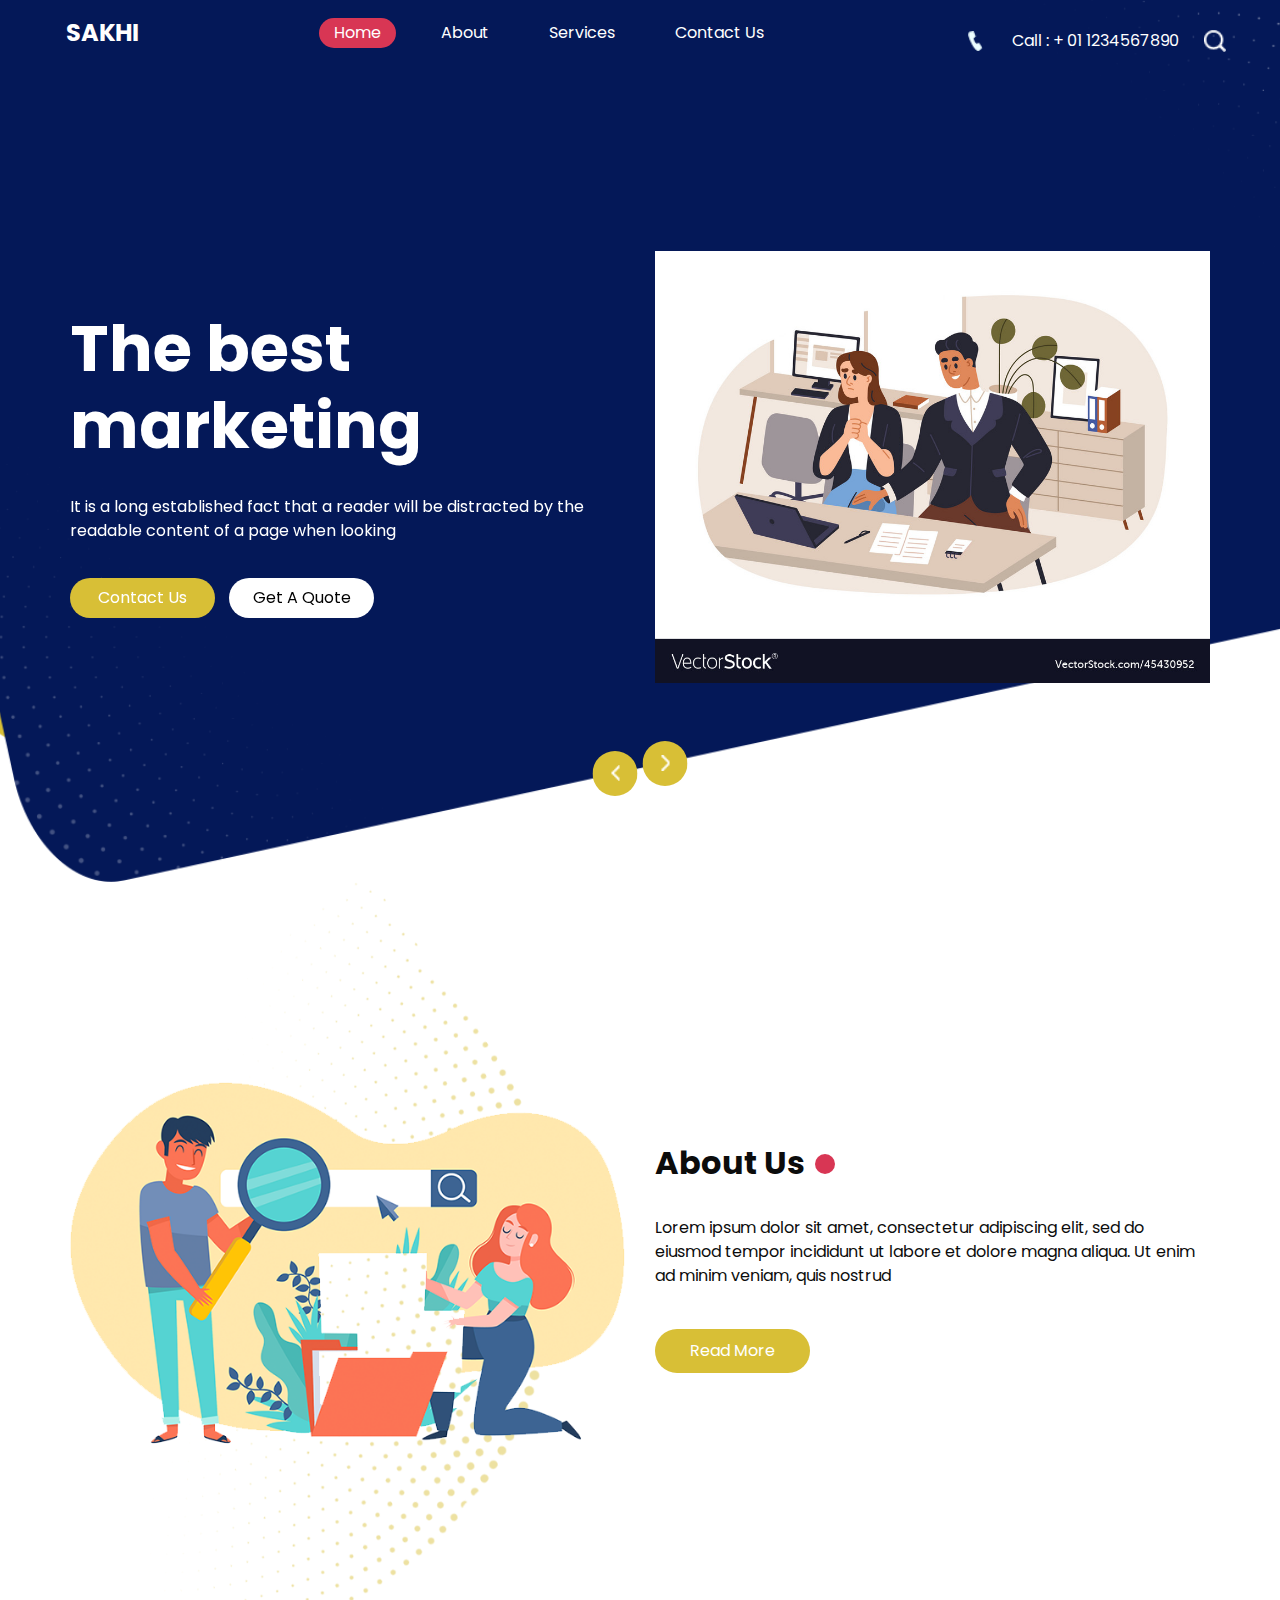
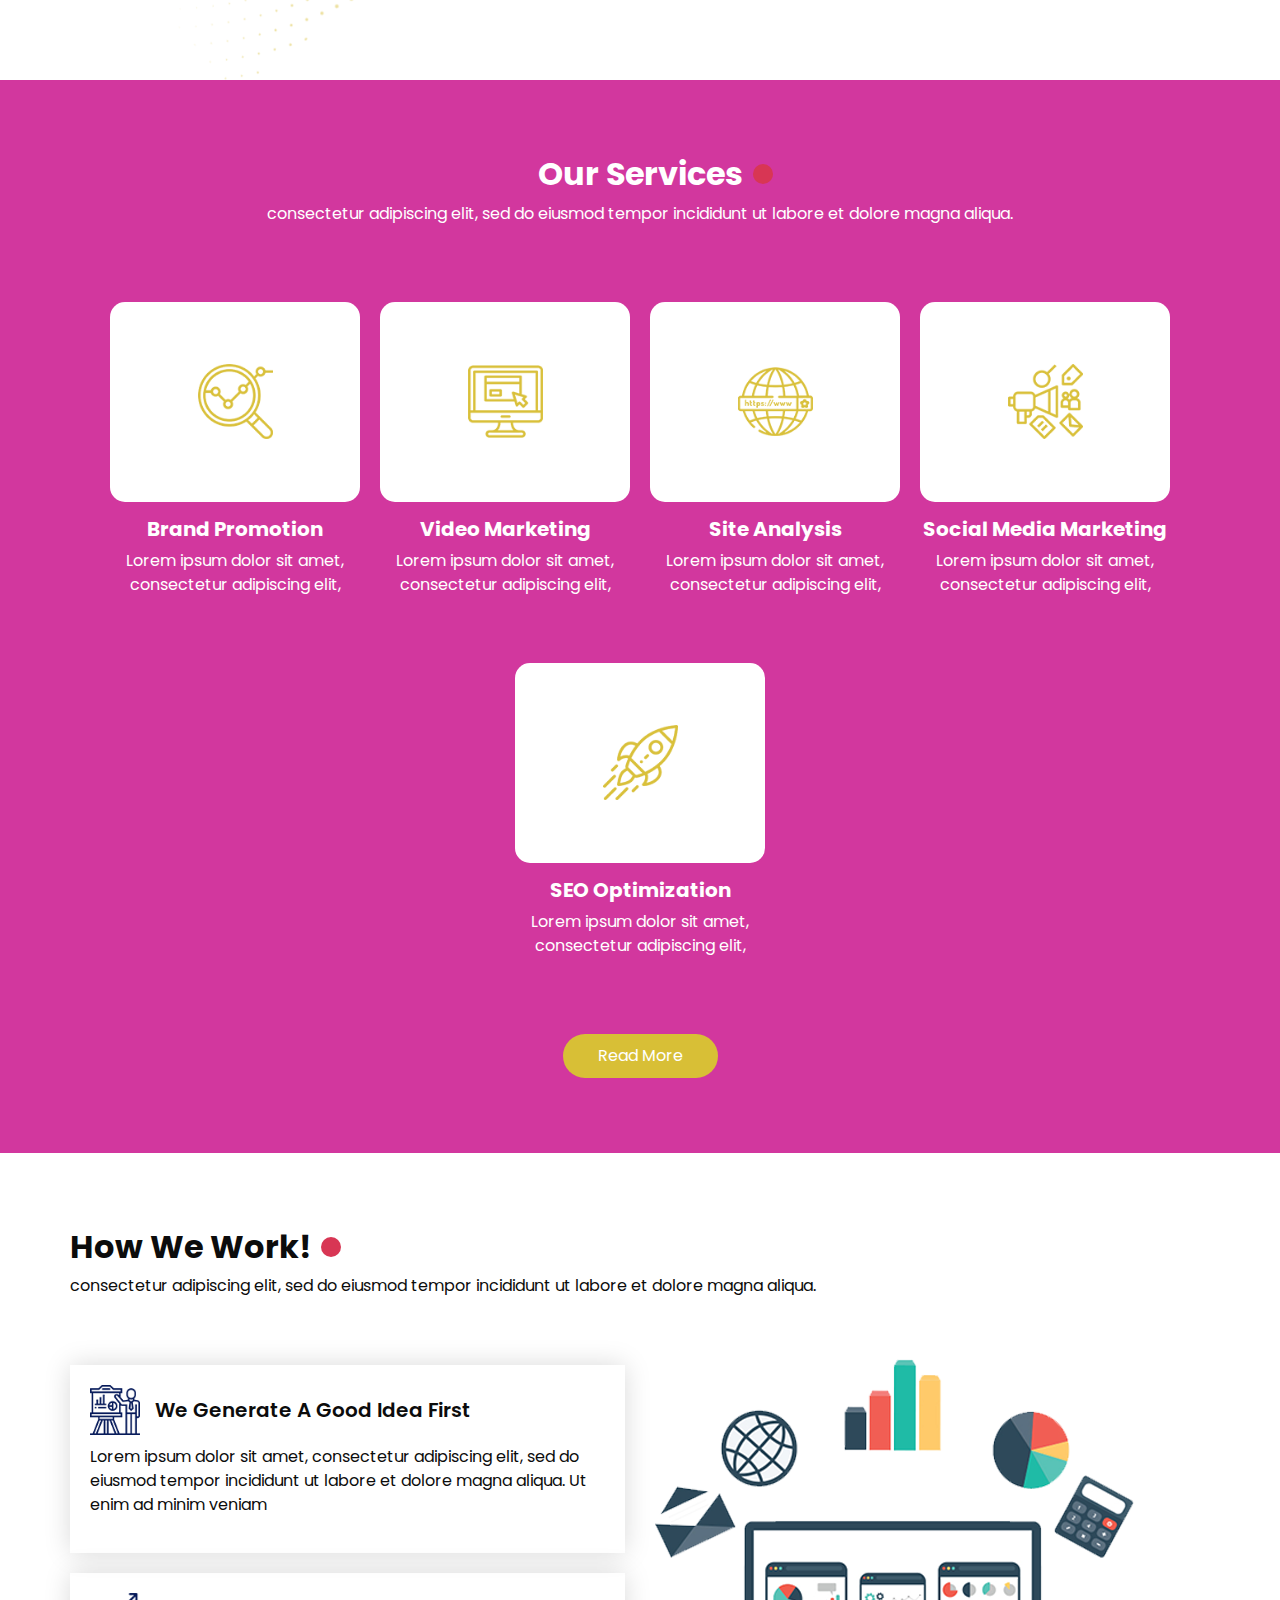
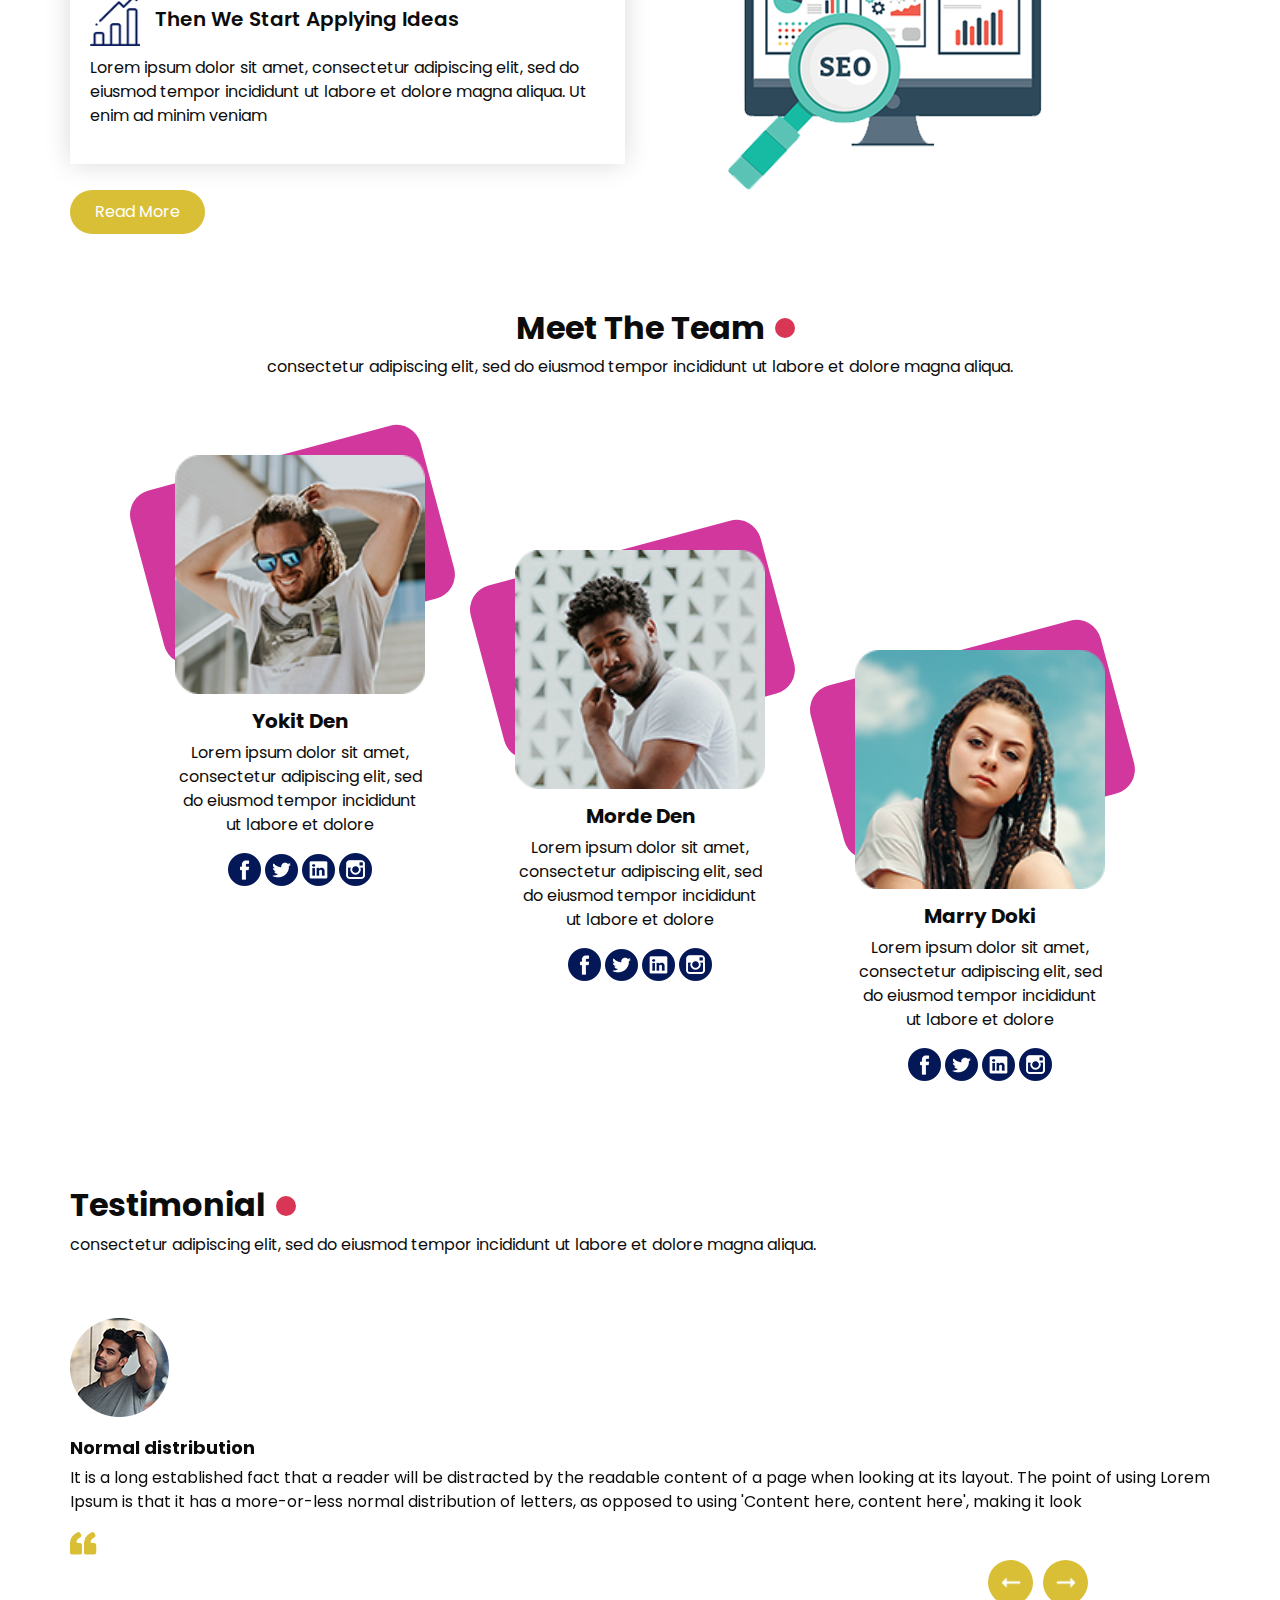
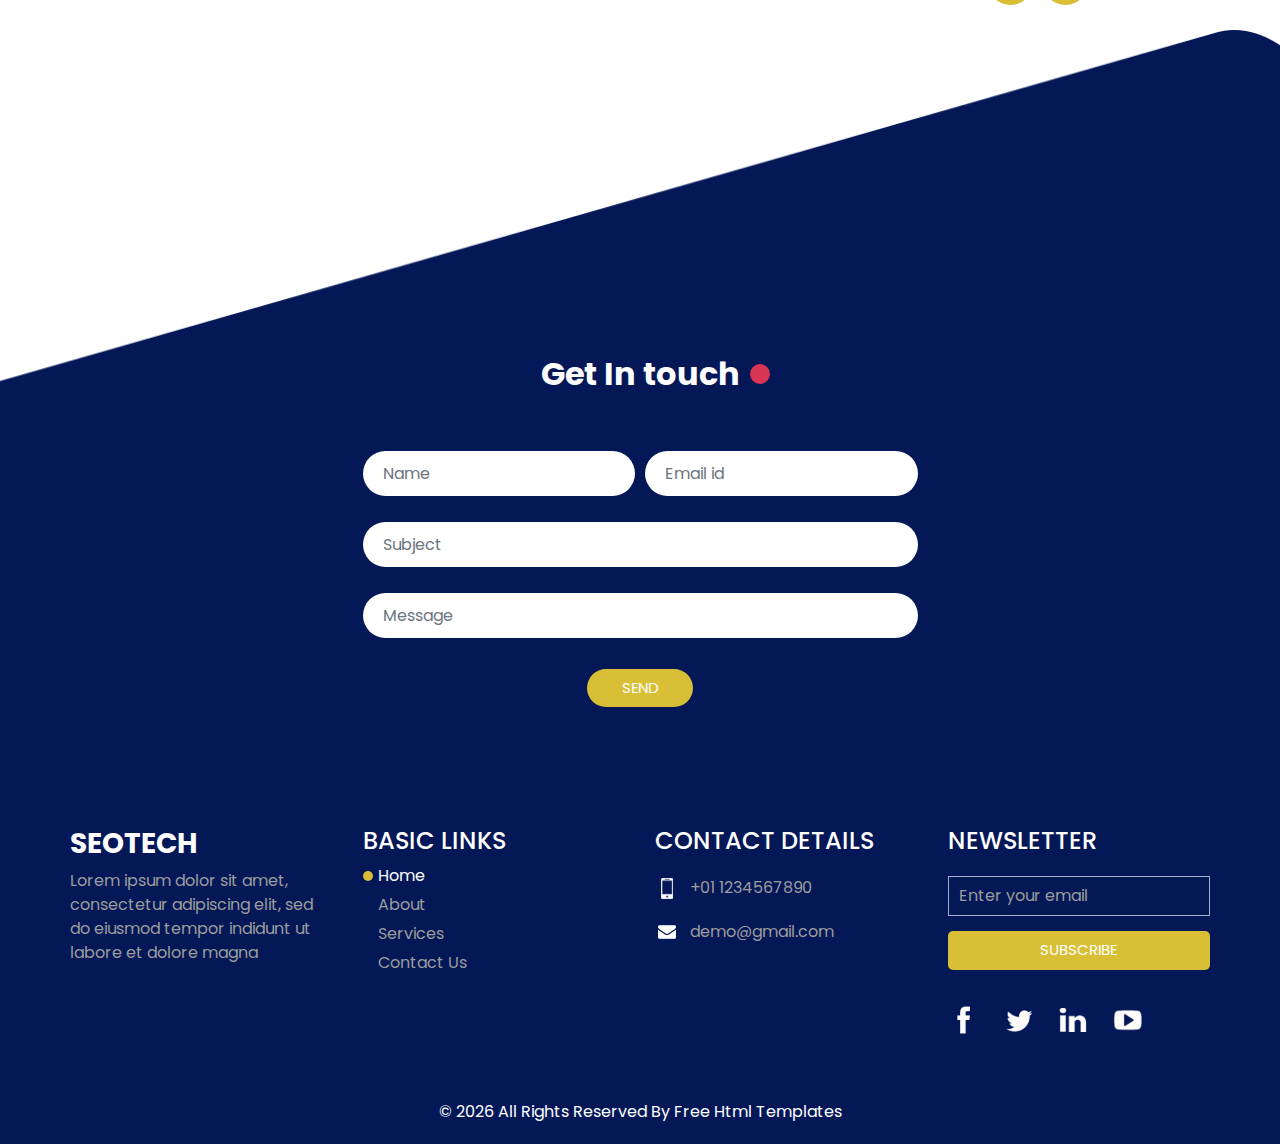
==== commit 634a5298: "color" ====
--- a/sakha/index.html
+++ b/sakha/index.html
@@ -108,7 +108,7 @@
                 </div>
                 <div class="col-md-6">
                   <div class="img-box">
-                    <img src="images/slider-img.png" alt="">
+                    <img src="images/dp.jpg" alt="">
                   </div>
                 </div>
               </div>
--- a/sakha/css/style.css
+++ b/sakha/css/style.css
@@ -51,7 +51,7 @@
   position: absolute;
   width: 20px;
   height: 20px;
-  background-color: #d8bf36;
+  background-color:#d83654;
   top: 50%;
   right: -30px;
   border-radius: 100%;
@@ -71,12 +71,12 @@
 .sub_page .hero_area {
   height: auto;
   background: none;
-  background-color: #041858;
+  background-color: #d2379e;
 }
 
 .sub_page .footer_bg {
   background: none;
-  background-color: #041858;
+  background-color: #d2379e;
   padding-top: 45px;
 }
 
@@ -98,7 +98,7 @@
 }
 
 .custom_nav-container .navbar-nav .nav-item.active .nav-link, .custom_nav-container .navbar-nav .nav-item:hover .nav-link {
-  background-color: #d8bf36;
+  background-color: #d83654;
 }
 
 a,
@@ -330,7 +330,7 @@
 
 .slider_section .carousel_btn-container .carousel-control-prev:hover,
 .slider_section .carousel_btn-container .carousel-control-next:hover {
-  background-color: #041858;
+  background-color: #d2379e;
 }
 
 .slider_section .carousel_btn-container .carousel-control-prev {
@@ -371,7 +371,7 @@
 }
 
 .service_section {
-  background-color: #041858;
+  background-color: #d2379e;
   color: #ffffff;
   text-align: center;
 }
@@ -572,7 +572,7 @@
   border-radius: 25px;
   -webkit-transform: translateX(-52.5%) rotate(-15deg);
           transform: translateX(-52.5%) rotate(-15deg);
-  background-color: #041858;
+  background-color: #d2379e;
 }
 
 .team_section .team_container .box .detail-box {
@@ -667,7 +667,7 @@
 
 .client_section .carousel_btn-container .carousel-control-prev:hover,
 .client_section .carousel_btn-container .carousel-control-next:hover {
-  background-color: #041858;
+  background-color: #d2379e;
 }
 
 .client_section .carousel_btn-container .carousel-control-prev {
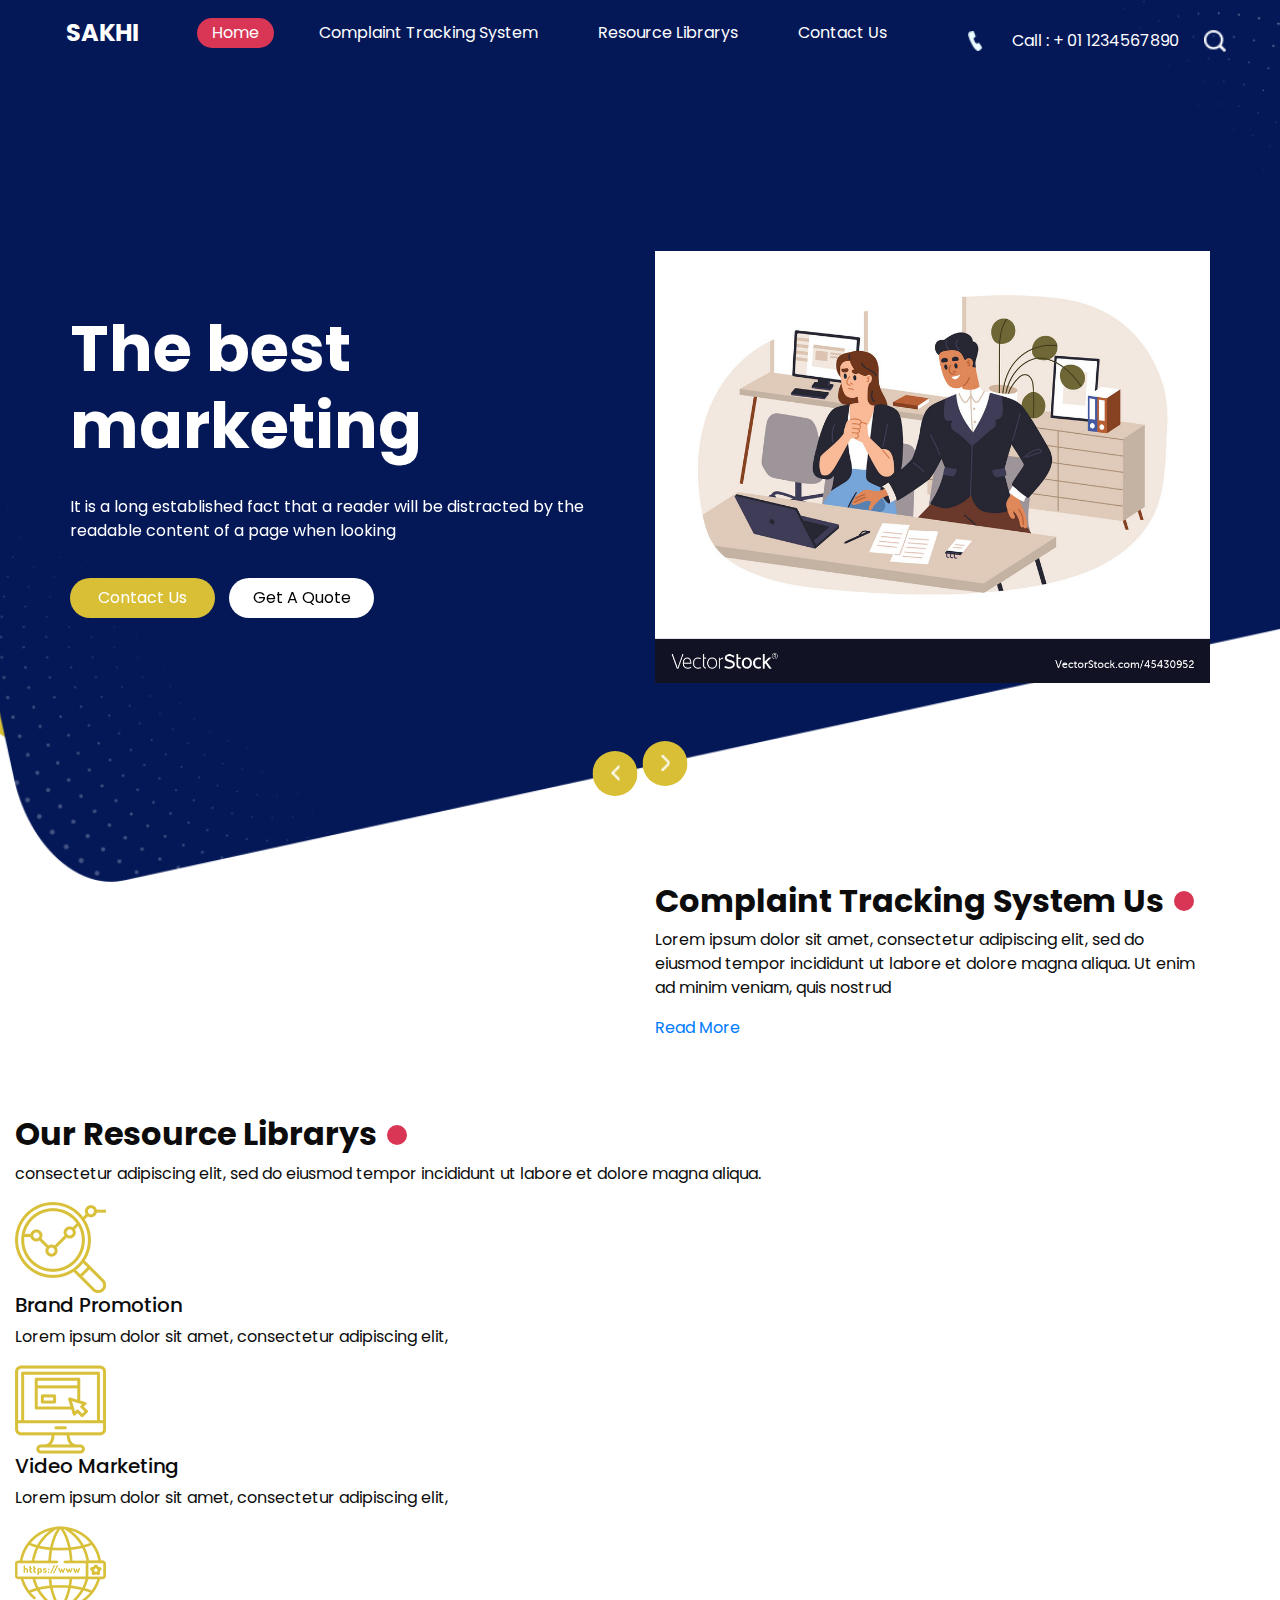
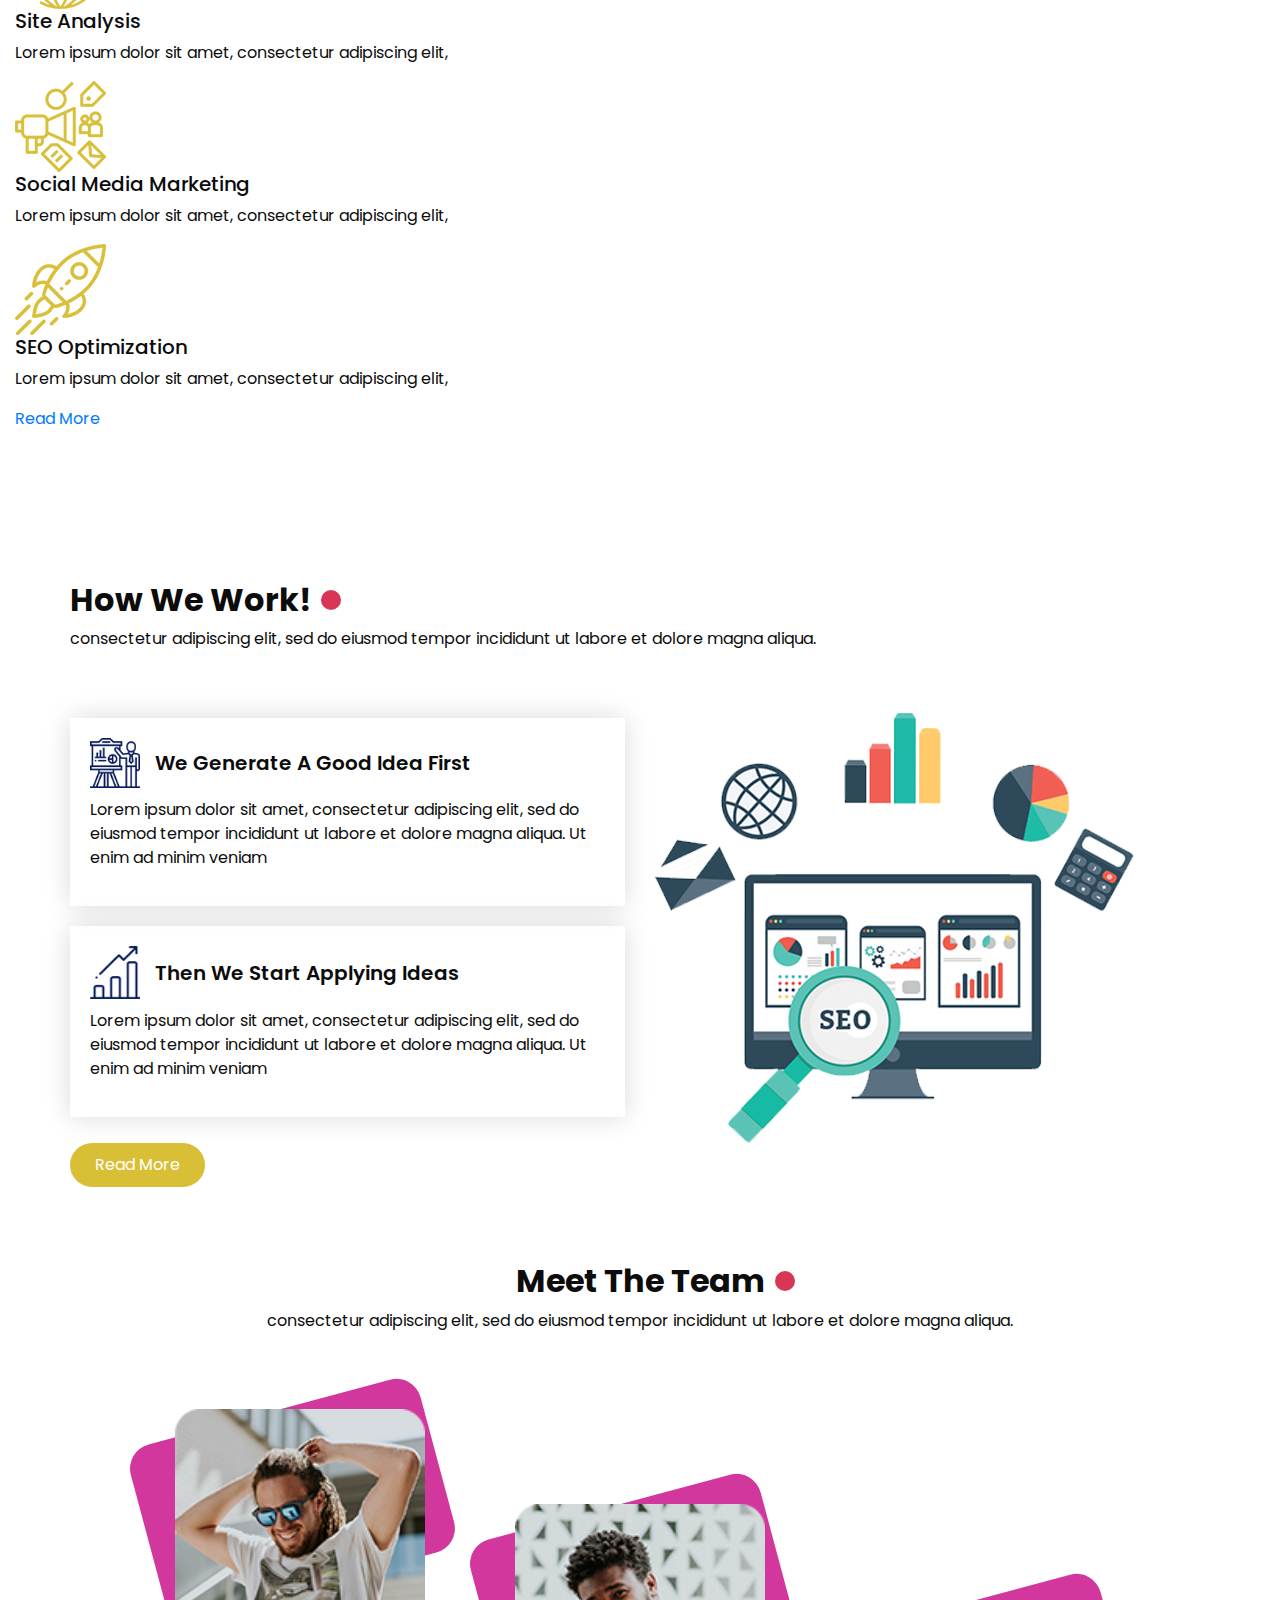
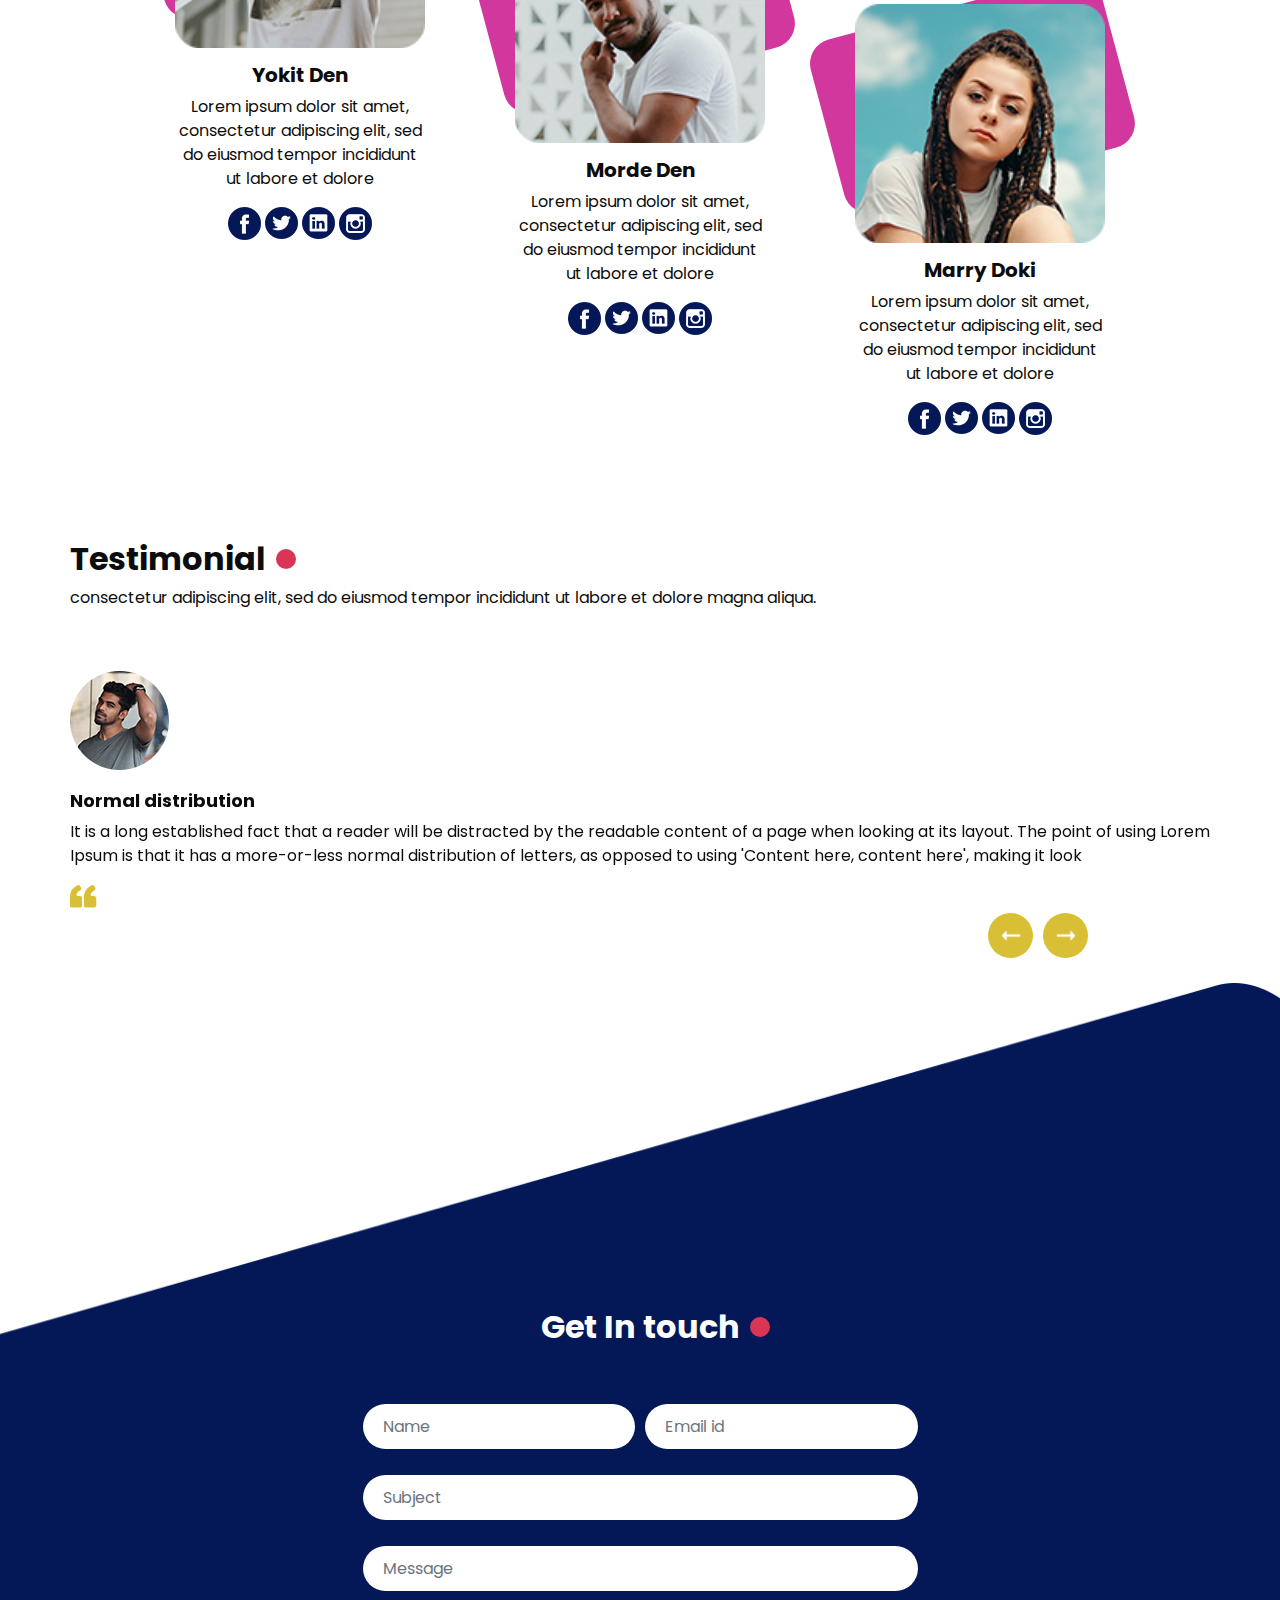
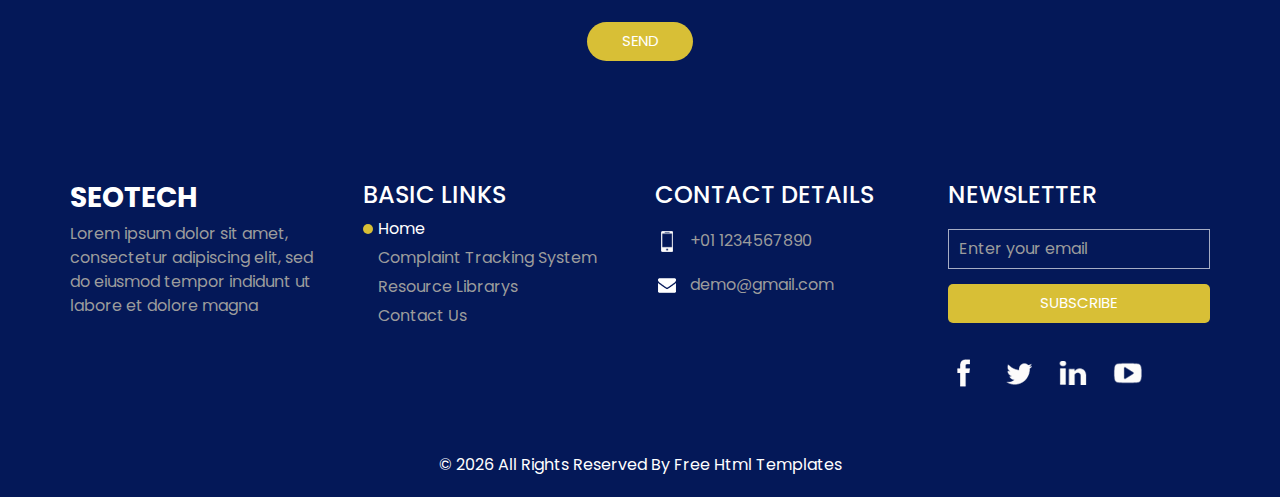
==== commit 43057ca0: "nav change" ====
--- a/sakha/index.html
+++ b/sakha/index.html
@@ -54,13 +54,13 @@
                   <a class="nav-link" href="index.html">Home <span class="sr-only">(current)</span></a>
                 </li>
                 <li class="nav-item">
-                  <a class="nav-link" href="about.html"> About</a>
+                  <a class="nav-link" href="Complaint Tracking System.html"> Complaint Tracking System</a>
                 </li>
                 <li class="nav-item">
-                  <a class="nav-link" href="service.html"> Services </a>
+                  <a class="nav-link" href="Resource Library.html"> Resource Librarys </a>
                 </li>
                 <li class="nav-item">
-                  <a class="nav-link" href="#contactLink">Contact Us</a>
+                  <a class="nav-link" href="#emergency SOS">Contact Us</a>
                 </li>
               </ul>
             </div>
@@ -188,21 +188,21 @@
     <!-- end slider section -->
   </div>
 
-  <!-- about section -->
-
-  <section class="about_section ">
+  <!-- Complaint Tracking System section -->
+
+  <section class="Complaint Tracking System_section ">
     <div class="container">
       <div class="row">
         <div class="col-md-6">
           <div class="img-box">
-            <img src="images/about-img2.png" alt="">
+            <img src="images/Complaint Tracking System-img2.png" alt="">
           </div>
         </div>
         <div class="col-md-6">
           <div class="detail-box">
             <div class="heading_container">
               <h2>
-                About Us
+                Complaint Tracking System Us
               </h2>
             </div>
             <p>
@@ -218,22 +218,22 @@
     </div>
   </section>
 
-  <!-- end about section -->
-
-
-  <!-- service section -->
-  <section class="service_section layout_padding">
+  <!-- end Complaint Tracking System section -->
+
+
+  <!-- Resource Library section -->
+  <section class="Resource Library_section layout_padding">
     <div class="container-fluid">
       <div class="heading_container">
         <h2>
-          Our Services
+          Our Resource Librarys
         </h2>
         <p>
           consectetur adipiscing elit, sed do eiusmod tempor incididunt ut labore et dolore magna aliqua.
         </p>
       </div>
 
-      <div class="service_container">
+      <div class="Resource Library_container">
         <div class="box">
           <div class="img-box">
             <img src="images/s-1.png" alt="">
@@ -308,7 +308,7 @@
       </div>
     </div>
   </section>
-  <!-- end service section -->
+  <!-- end Resource Library section -->
 
   <!-- work section -->
 
@@ -574,7 +574,7 @@
   <div class="footer_bg">
 
     <!-- contact section -->
-    <section class="contact_section layout_padding" id="contactLink">
+    <section class="contact_section layout_padding" id="emergency SOS">
       <div class="container">
         <div class="heading_container">
           <h2>
@@ -642,13 +642,13 @@
                   <a class="" href="index.html">Home <span class="sr-only">(current)</span></a>
                 </li>
                 <li class="">
-                  <a class="" href="about.html"> About</a>
+                  <a class="" href="Complaint Tracking System.html"> Complaint Tracking System</a>
                 </li>
                 <li class="">
-                  <a class="" href="service.html"> Services </a>
+                  <a class="" href="Resource Library.html"> Resource Librarys </a>
                 </li>
                 <li class="">
-                  <a class="" href="#contactLink">Contact Us</a>
+                  <a class="" href="#emergency SOS">Contact Us</a>
                 </li>
               </ul>
             </div>
--- a/sakha/css/style.css
+++ b/sakha/css/style.css
@@ -34,11 +34,11 @@
   display: flex;
   -webkit-box-orient: vertical;
   -webkit-box-direction: normal;
-      -ms-flex-direction: column;
-          flex-direction: column;
+  -ms-flex-direction: column;
+  flex-direction: column;
   -webkit-box-align: start;
-      -ms-flex-align: start;
-          align-items: flex-start;
+  -ms-flex-align: start;
+  align-items: flex-start;
 }
 
 .heading_container h2 {
@@ -51,12 +51,12 @@
   position: absolute;
   width: 20px;
   height: 20px;
-  background-color:#d83654;
+  background-color: #d83654;
   top: 50%;
   right: -30px;
   border-radius: 100%;
   -webkit-transform: translateY(-50%);
-          transform: translateY(-50%);
+  transform: translateY(-50%);
 }
 
 /*header section*/
@@ -97,7 +97,8 @@
   border-radius: 20px;
 }
 
-.custom_nav-container .navbar-nav .nav-item.active .nav-link, .custom_nav-container .navbar-nav .nav-item:hover .nav-link {
+.custom_nav-container .navbar-nav .nav-item.active .nav-link,
+.custom_nav-container .navbar-nav .nav-item:hover .nav-link {
   background-color: #d83654;
 }
 
@@ -116,7 +117,7 @@
 .btn:focus {
   outline: none !important;
   -webkit-box-shadow: none;
-          box-shadow: none;
+  box-shadow: none;
 }
 
 .custom_nav-container .nav_search-btn {
@@ -147,8 +148,8 @@
 
 .navbar-expand-lg .navbar-collapse {
   -webkit-box-align: end;
-      -ms-flex-align: end;
-          align-items: flex-end;
+  -ms-flex-align: end;
+  align-items: flex-end;
 }
 
 .custom_nav-container .navbar-toggler {
@@ -167,13 +168,13 @@
   height: 4px;
   background-color: #ffffff;
   margin: 7px 0;
-  -webkit-transition: all .3s;
-  transition: all .3s;
+  -webkit-transition: all 0.3s;
+  transition: all 0.3s;
 }
 
 .custom_nav-container .navbar-toggler[aria-expanded="true"] .s-1 {
   -webkit-transform: rotate(45deg);
-          transform: rotate(45deg);
+  transform: rotate(45deg);
   margin: 0;
   margin-bottom: -4px;
 }
@@ -184,7 +185,7 @@
 
 .custom_nav-container .navbar-toggler[aria-expanded="true"] .s-3 {
   -webkit-transform: rotate(-45deg);
-          transform: rotate(-45deg);
+  transform: rotate(-45deg);
   margin: 0;
   margin-top: -4px;
 }
@@ -193,7 +194,7 @@
 .custom_nav-container .navbar-toggler[aria-expanded="false"] .s-2,
 .custom_nav-container .navbar-toggler[aria-expanded="false"] .s-3 {
   -webkit-transform: none;
-          transform: none;
+  transform: none;
 }
 
 .quote_btn-container {
@@ -201,8 +202,8 @@
   display: -ms-flexbox;
   display: flex;
   -webkit-box-align: center;
-      -ms-flex-align: center;
-          align-items: center;
+  -ms-flex-align: center;
+  align-items: center;
 }
 
 .quote_btn-container a {
@@ -223,8 +224,8 @@
   display: -ms-flexbox;
   display: flex;
   -webkit-box-align: center;
-      -ms-flex-align: center;
-          align-items: center;
+  -ms-flex-align: center;
+  align-items: center;
   position: relative;
   z-index: 2;
   color: #3b3a3a;
@@ -232,8 +233,8 @@
 
 .slider_section .row {
   -webkit-box-align: center;
-      -ms-flex-align: center;
-          align-items: center;
+  -ms-flex-align: center;
+  align-items: center;
 }
 
 .slider_section div#carouselExampleIndicators {
@@ -306,12 +307,12 @@
   display: -ms-flexbox;
   display: flex;
   -webkit-box-pack: justify;
-      -ms-flex-pack: justify;
-          justify-content: space-between;
+  -ms-flex-pack: justify;
+  justify-content: space-between;
   right: 50%;
   z-index: 999;
   -webkit-transform: translateX(50%);
-          transform: translateX(50%);
+  transform: translateX(50%);
 }
 
 .slider_section .carousel_btn-container .carousel-control-prev,
@@ -340,24 +341,24 @@
 .slider_section .carousel_btn-container .carousel-control-next {
   background-image: url(../images/right-angle.png);
   -webkit-transform: translateY(-10px);
-          transform: translateY(-10px);
-}
-
-.about_section .row {
-  -webkit-box-align: center;
-      -ms-flex-align: center;
-          align-items: center;
-}
-
-.about_section .img-box img {
+  transform: translateY(-10px);
+}
+
+.Complaint Tracking System_section .row {
+  -webkit-box-align: center;
+  -ms-flex-align: center;
+  align-items: center;
+}
+
+.Complaint Tracking System_section .img-box img {
   max-width: 100%;
 }
 
-.about_section .detail-box p {
+.Complaint Tracking System_section .detail-box p {
   margin-top: 25px;
 }
 
-.about_section .detail-box a {
+.Complaint Tracking System_section .detail-box a {
   display: inline-block;
   padding: 10px 35px;
   background-color: #d8bf36;
@@ -366,78 +367,78 @@
   margin: 25px 0 45px 0;
 }
 
-.about_section .detail-box a:hover {
+.Complaint Tracking System_section .detail-box a:hover {
   background-color: #e0cd61;
 }
 
-.service_section {
+.Resource Library_section {
   background-color: #d2379e;
   color: #ffffff;
   text-align: center;
 }
 
-.service_section .heading_container {
-  -webkit-box-align: center;
-      -ms-flex-align: center;
-          align-items: center;
-}
-
-.service_section .service_container {
+.Resource Library_section .heading_container {
+  -webkit-box-align: center;
+  -ms-flex-align: center;
+  align-items: center;
+}
+
+.Resource Library_section .Resource Library_container {
   display: -webkit-box;
   display: -ms-flexbox;
   display: flex;
   -webkit-box-pack: center;
-      -ms-flex-pack: center;
-          justify-content: center;
+  -ms-flex-pack: center;
+  justify-content: center;
   padding: 35px 60px;
   -ms-flex-wrap: wrap;
-      flex-wrap: wrap;
-}
-
-.service_section .service_container .box {
+  flex-wrap: wrap;
+}
+
+.Resource Library_section .Resource Library_container .box {
   margin: 25px 10px;
   min-width: 200px;
   width: 250px;
 }
 
-.service_section .service_container .box .img-box {
+.Resource Library_section .Resource Library_container .box .img-box {
   display: -webkit-box;
   display: -ms-flexbox;
   display: flex;
   -webkit-box-pack: center;
-      -ms-flex-pack: center;
-          justify-content: center;
-  -webkit-box-align: center;
-      -ms-flex-align: center;
-          align-items: center;
+  -ms-flex-pack: center;
+  justify-content: center;
+  -webkit-box-align: center;
+  -ms-flex-align: center;
+  align-items: center;
   height: 200px;
   background-color: #ffffff;
   border-radius: 15px;
 }
 
-.service_section .service_container .box .img-box img {
+.Resource Library_section .Resource Library_container .box .img-box img {
   width: 75px;
 }
 
-.service_section .service_container .box .detail-box {
+.Resource Library_section .Resource Library_container .box .detail-box {
   margin-top: 15px;
 }
 
-.service_section .service_container .box .detail-box h5 {
+.Resource Library_section .Resource Library_container .box .detail-box h5 {
   font-weight: bold;
   position: relative;
 }
 
-.service_section .btn-box {
+.Resource Library_section .btn-box {
   display: -webkit-box;
   display: -ms-flexbox;
   display: flex;
   -webkit-box-pack: center;
-      -ms-flex-pack: center;
-          justify-content: center;
-}
-
-.service_section .btn-box a {
+  -ms-flex-pack: center;
+  justify-content: center;
+}
+
+.Resource Library_section .btn-box a {
   display: inline-block;
   padding: 10px 35px;
   background-color: #d8bf36;
@@ -445,7 +446,7 @@
   border-radius: 30px;
 }
 
-.service_section .btn-box a:hover {
+.Resource Library_section .btn-box a:hover {
   background-color: #e0cd61;
 }
 
@@ -455,15 +456,15 @@
 
 .work_section .row {
   -webkit-box-align: center;
-      -ms-flex-align: center;
-          align-items: center;
+  -ms-flex-align: center;
+  align-items: center;
 }
 
 .work_section .detail_container .box {
   margin-bottom: 20px;
   padding: 20px;
   -webkit-box-shadow: 0 0 25px 0 rgba(0, 0, 0, 0.15);
-          box-shadow: 0 0 25px 0 rgba(0, 0, 0, 0.15);
+  box-shadow: 0 0 25px 0 rgba(0, 0, 0, 0.15);
 }
 
 .work_section .detail_container .box .top-box {
@@ -471,8 +472,8 @@
   display: -ms-flexbox;
   display: flex;
   -webkit-box-align: center;
-      -ms-flex-align: center;
-          align-items: center;
+  -ms-flex-align: center;
+  align-items: center;
 }
 
 .work_section .detail_container .box .top-box .icon-box {
@@ -521,8 +522,8 @@
 
 .team_section .heading_container {
   -webkit-box-align: center;
-      -ms-flex-align: center;
-          align-items: center;
+  -ms-flex-align: center;
+  align-items: center;
 }
 
 .team_section .team_container {
@@ -530,11 +531,11 @@
   display: -ms-flexbox;
   display: flex;
   -webkit-box-pack: center;
-      -ms-flex-pack: center;
-          justify-content: center;
+  -ms-flex-pack: center;
+  justify-content: center;
   padding: 25px 65px;
   -ms-flex-wrap: wrap;
-      flex-wrap: wrap;
+  flex-wrap: wrap;
 }
 
 .team_section .team_container .box {
@@ -548,11 +549,11 @@
   display: -ms-flexbox;
   display: flex;
   -webkit-box-pack: center;
-      -ms-flex-pack: center;
-          justify-content: center;
-  -webkit-box-align: center;
-      -ms-flex-align: center;
-          align-items: center;
+  -ms-flex-pack: center;
+  justify-content: center;
+  -webkit-box-align: center;
+  -ms-flex-align: center;
+  align-items: center;
   border-radius: 15px;
   position: relative;
 }
@@ -571,7 +572,7 @@
   height: 75%;
   border-radius: 25px;
   -webkit-transform: translateX(-52.5%) rotate(-15deg);
-          transform: translateX(-52.5%) rotate(-15deg);
+  transform: translateX(-52.5%) rotate(-15deg);
   background-color: #d2379e;
 }
 
@@ -597,8 +598,8 @@
   display: -ms-flexbox;
   display: flex;
   -webkit-box-pack: center;
-      -ms-flex-pack: center;
-          justify-content: center;
+  -ms-flex-pack: center;
+  justify-content: center;
 }
 
 .team_section .btn-box a {
@@ -619,8 +620,8 @@
   display: flex;
   -webkit-box-orient: vertical;
   -webkit-box-direction: normal;
-      -ms-flex-direction: column;
-          flex-direction: column;
+  -ms-flex-direction: column;
+  flex-direction: column;
   margin-top: 45px;
 }
 
@@ -645,8 +646,8 @@
   display: -ms-flexbox;
   display: flex;
   -webkit-box-pack: justify;
-      -ms-flex-pack: justify;
-          justify-content: space-between;
+  -ms-flex-pack: justify;
+  justify-content: space-between;
   right: 15%;
   z-index: 999;
 }
@@ -691,8 +692,8 @@
 
 .contact_section .heading_container {
   -webkit-box-align: center;
-      -ms-flex-align: center;
-          align-items: center;
+  -ms-flex-align: center;
+  align-items: center;
   margin-bottom: 45px;
 }
 
@@ -701,7 +702,7 @@
   background-color: #ffffff;
   outline: none;
   -webkit-box-shadow: none;
-          box-shadow: none;
+  box-shadow: none;
   border-radius: 30px;
   padding-left: 20px;
   height: 45px;
@@ -717,7 +718,7 @@
   text-transform: uppercase;
   border: none;
   -webkit-box-shadow: none;
-          box-shadow: none;
+  box-shadow: none;
   outline: none;
   margin-top: 15px;
   font-size: 15px;
@@ -751,8 +752,8 @@
   display: -ms-flexbox;
   display: flex;
   -webkit-box-pack: center;
-      -ms-flex-pack: center;
-          justify-content: center;
+  -ms-flex-pack: center;
+  justify-content: center;
 }
 
 .info_section .info_contact p {
@@ -764,8 +765,8 @@
   display: -ms-flexbox;
   display: flex;
   -webkit-box-align: center;
-      -ms-flex-align: center;
-          align-items: center;
+  -ms-flex-align: center;
+  align-items: center;
   margin: 20px 0;
 }
 
@@ -806,7 +807,7 @@
   height: 10px;
   border-radius: 100%;
   -webkit-transform: translateY(-50%);
-          transform: translateY(-50%);
+  transform: translateY(-50%);
   background-color: #d8bf36;
 }
 
@@ -886,8 +887,8 @@
   display: -ms-flexbox;
   display: flex;
   -webkit-box-pack: center;
-      -ms-flex-pack: center;
-          justify-content: center;
+  -ms-flex-pack: center;
+  justify-content: center;
   position: relative;
 }
 
@@ -901,4 +902,4 @@
 .footer_section a {
   color: #ffffff;
 }
-/*# sourceMappingURL=style.css.map */+/*# sourceMappingURL=style.css.map */
--- a/sakha/css/responsive.css
+++ b/sakha/css/responsive.css
@@ -5,7 +5,6 @@
 }
 
 @media (max-width: 992px) {
-
   .hero_area {
     height: auto;
   }
@@ -41,8 +40,6 @@
 }
 
 @media (max-width: 768px) {
-
-
   .slider_section .detail_box {
     text-align: center;
   }
@@ -59,15 +56,15 @@
     bottom: 11%;
   }
 
-  .about_section .row {
+  .Complaint Tracking System_section .row {
     flex-direction: column-reverse;
   }
 
-  .about_section .detail-box {
+  .Complaint Tracking System_section .detail-box {
     margin-top: 45px;
   }
 
-  .about_section .img-box {
+  .Complaint Tracking System_section .img-box {
     margin-top: -115px;
   }
 
@@ -91,7 +88,6 @@
 
   .client_section .heading_container {
     align-items: center;
-
   }
 
   .client_section .box {
@@ -108,7 +104,7 @@
     padding-top: 75px;
   }
 
-  .info_section .row>div {
+  .info_section .row > div {
     display: flex;
     flex-direction: column;
     align-items: center;
@@ -127,7 +123,8 @@
   }
 }
 
-@media (max-width: 480px) {}
+@media (max-width: 480px) {
+}
 
 @media (max-width: 420px) {
   .slider_section .detail_box h1 {
@@ -135,10 +132,11 @@
   }
 }
 
-@media (max-width: 360px) {}
+@media (max-width: 360px) {
+}
 
 @media (min-width: 1200px) {
   .container {
     max-width: 1170px;
   }
-}+}
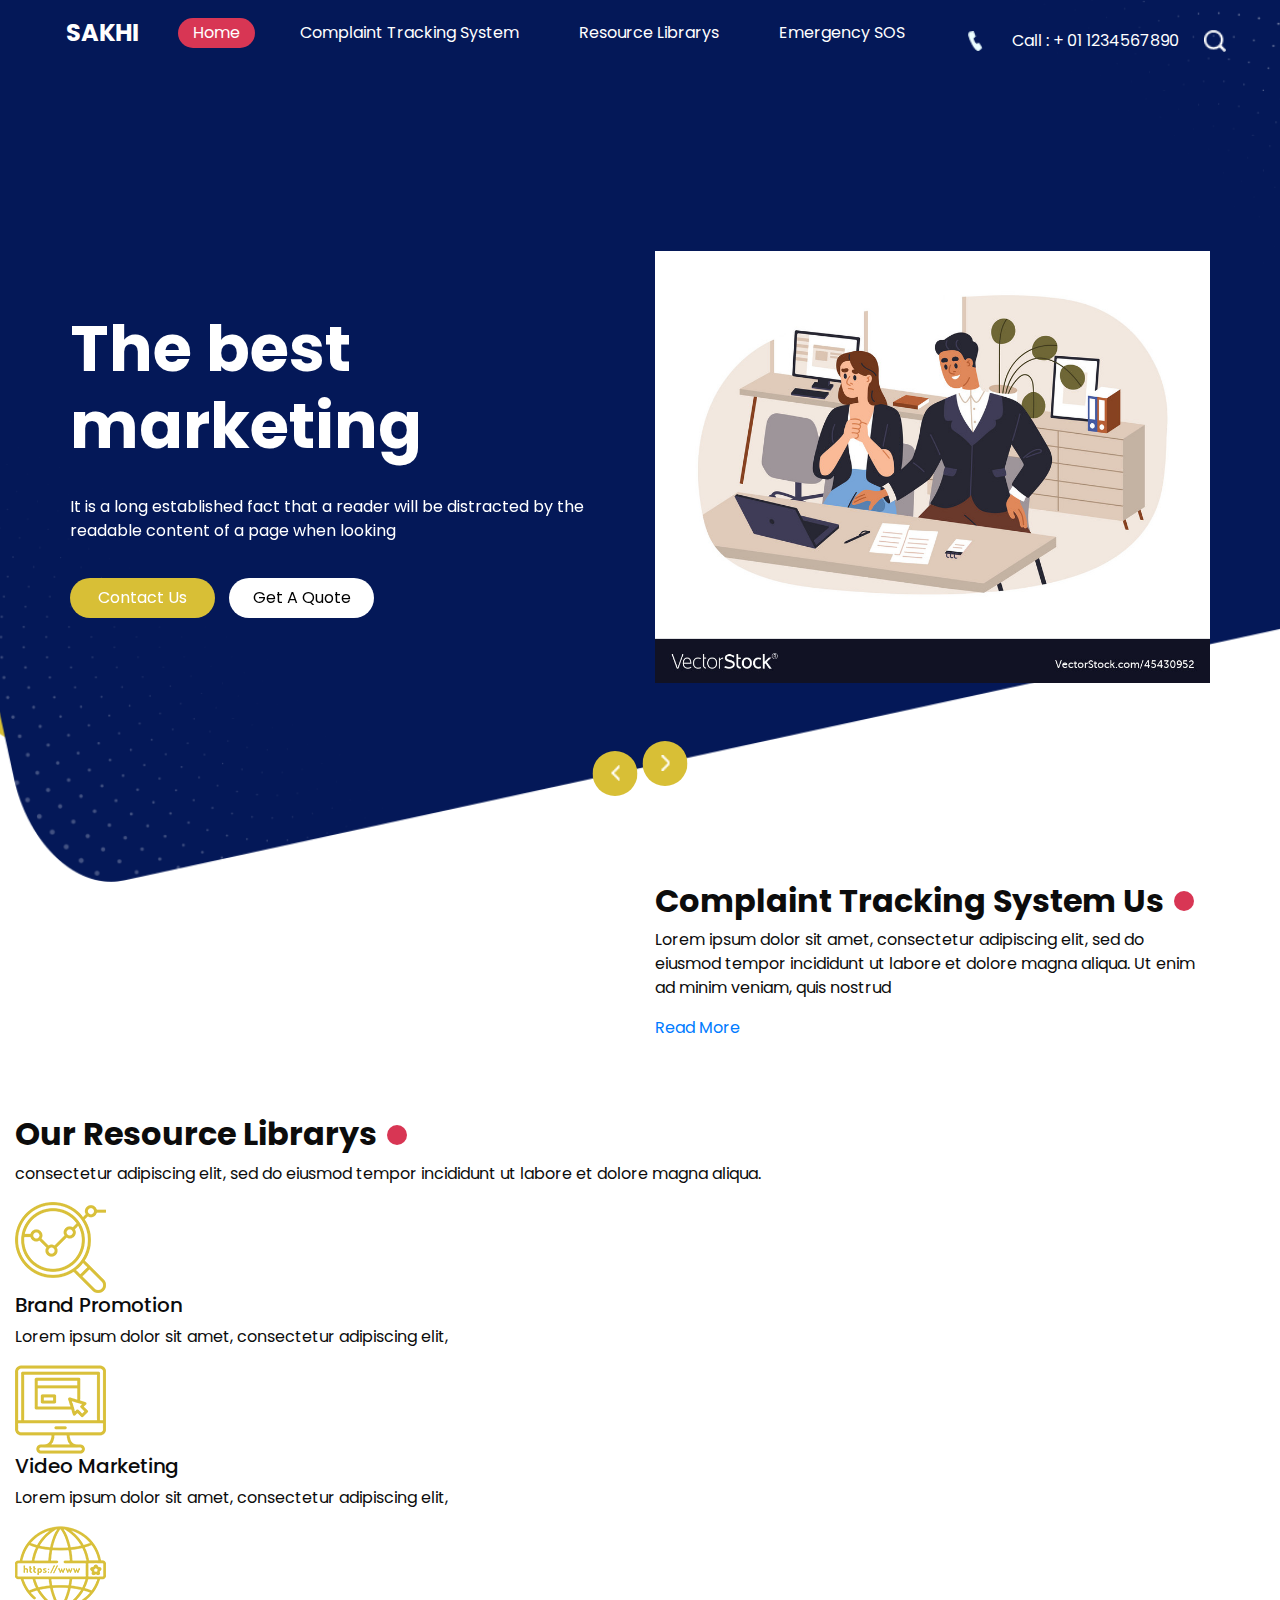
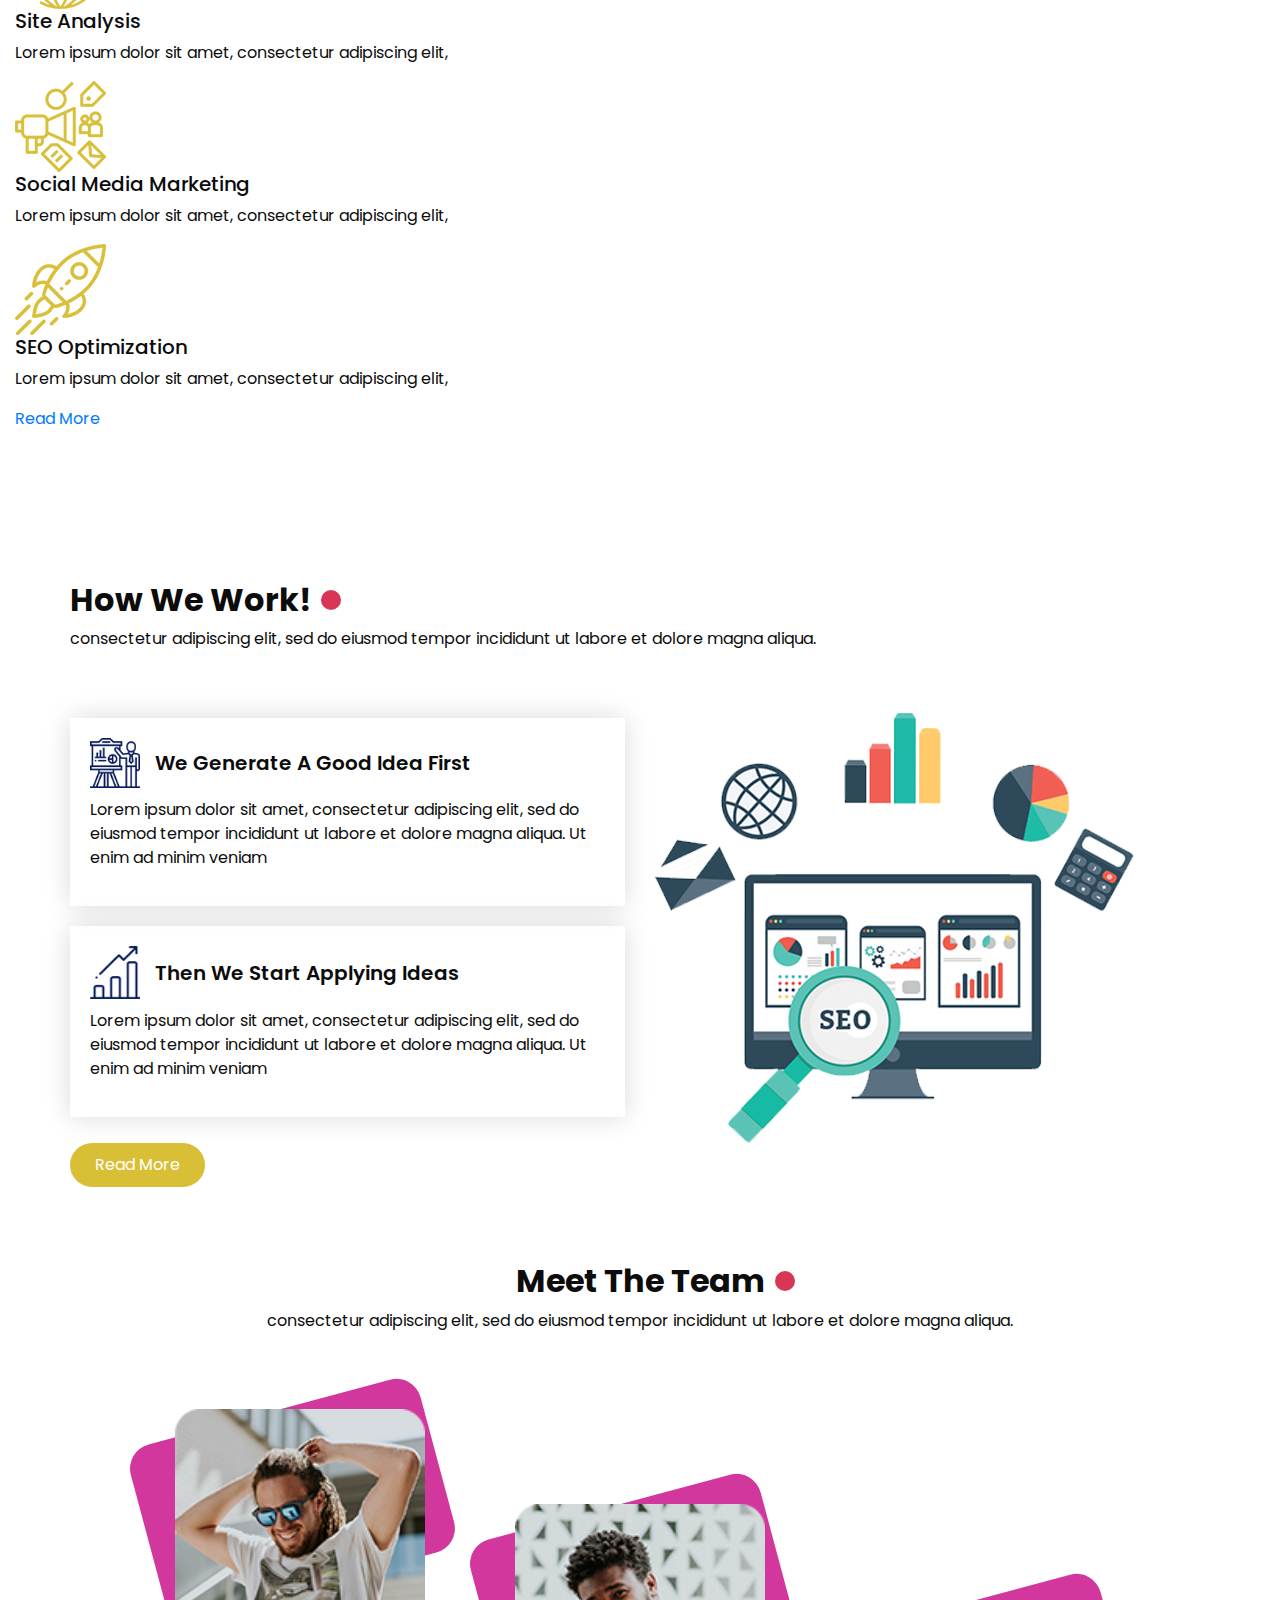
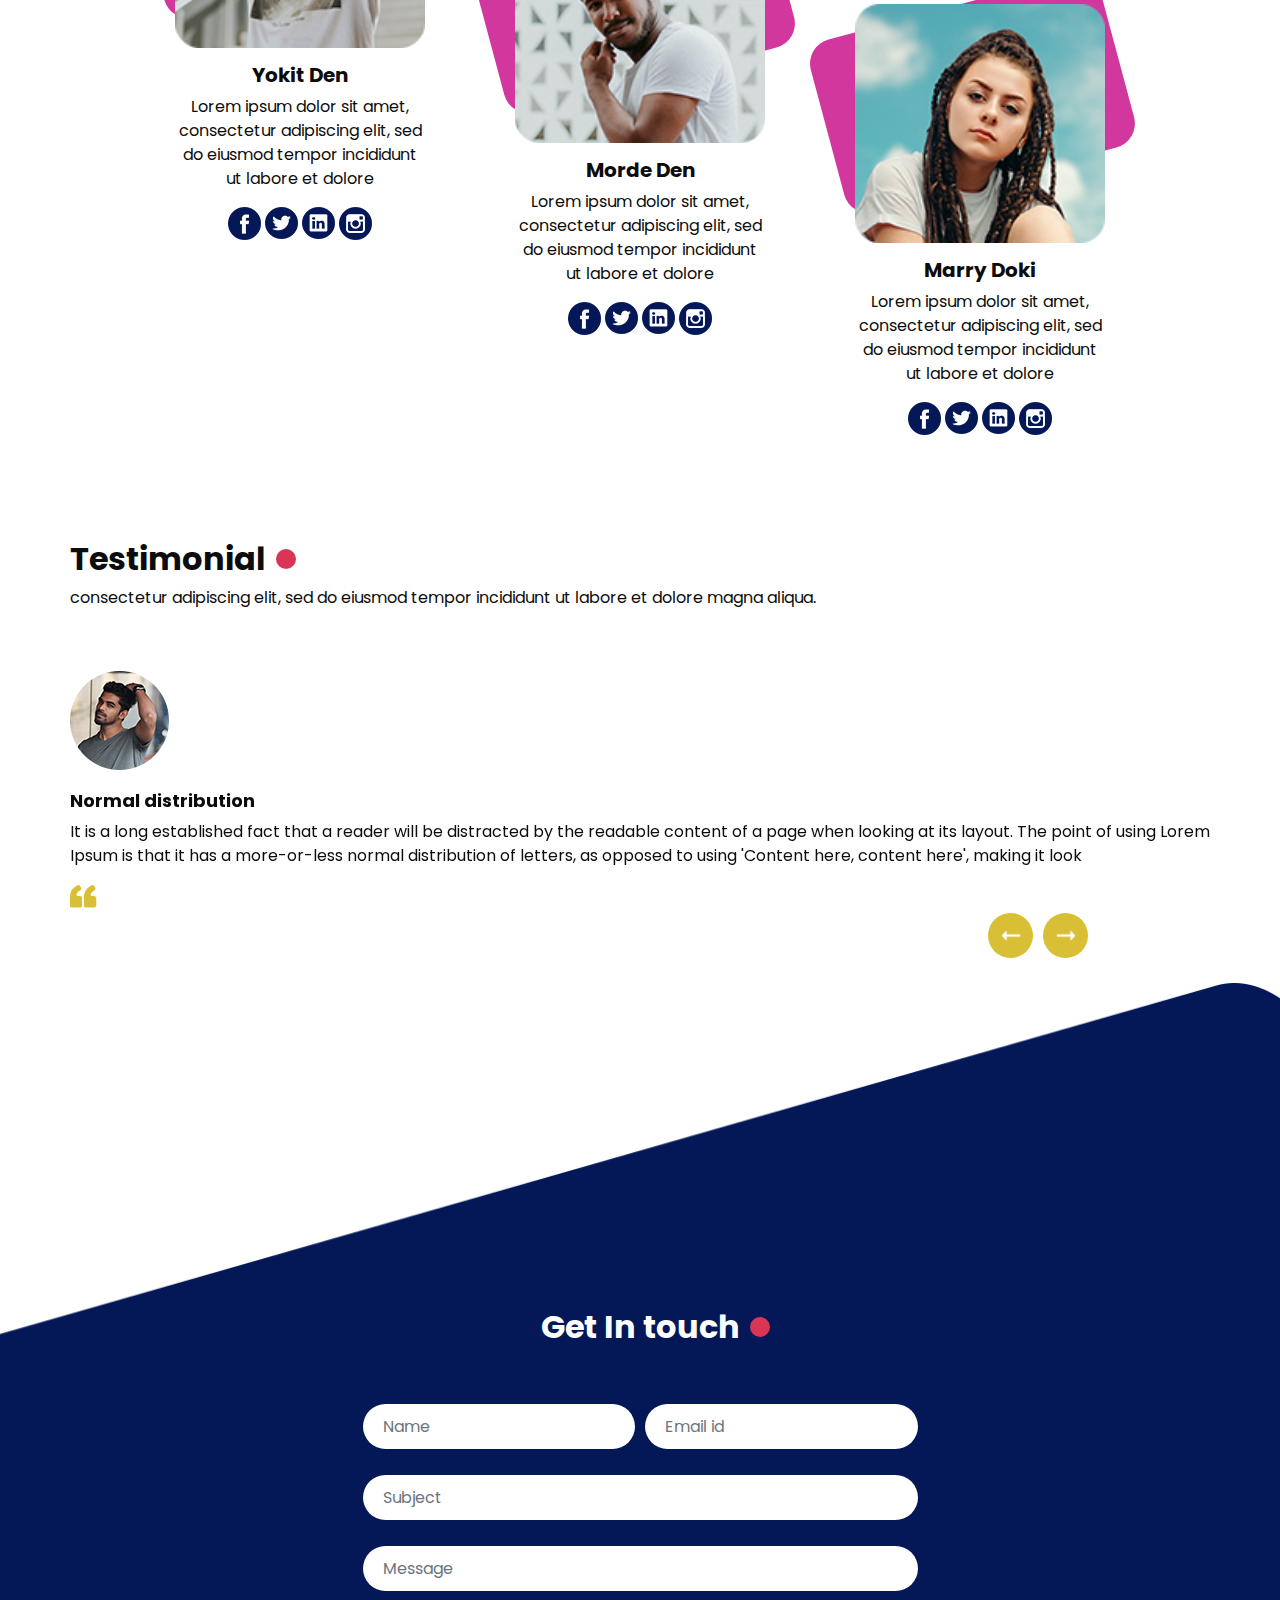
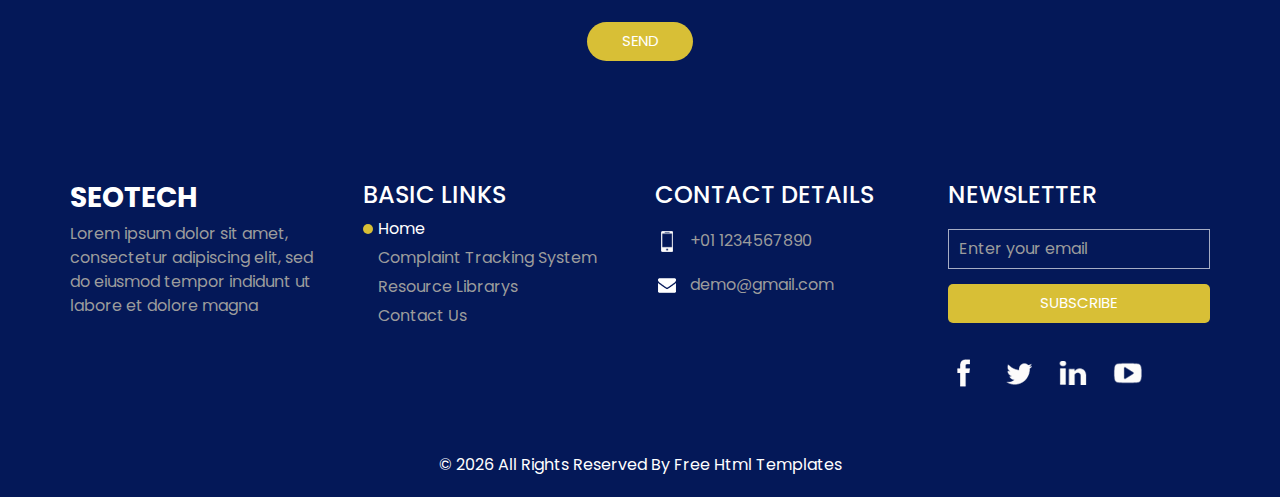
==== commit a3157b46: "Update index.html" ====
--- a/sakha/index.html
+++ b/sakha/index.html
@@ -60,7 +60,7 @@
                   <a class="nav-link" href="Resource Library.html"> Resource Librarys </a>
                 </li>
                 <li class="nav-item">
-                  <a class="nav-link" href="#emergency SOS">Contact Us</a>
+                  <a class="nav-link" href="#emergency SOS">Emergency SOS</a>
                 </li>
               </ul>
             </div>
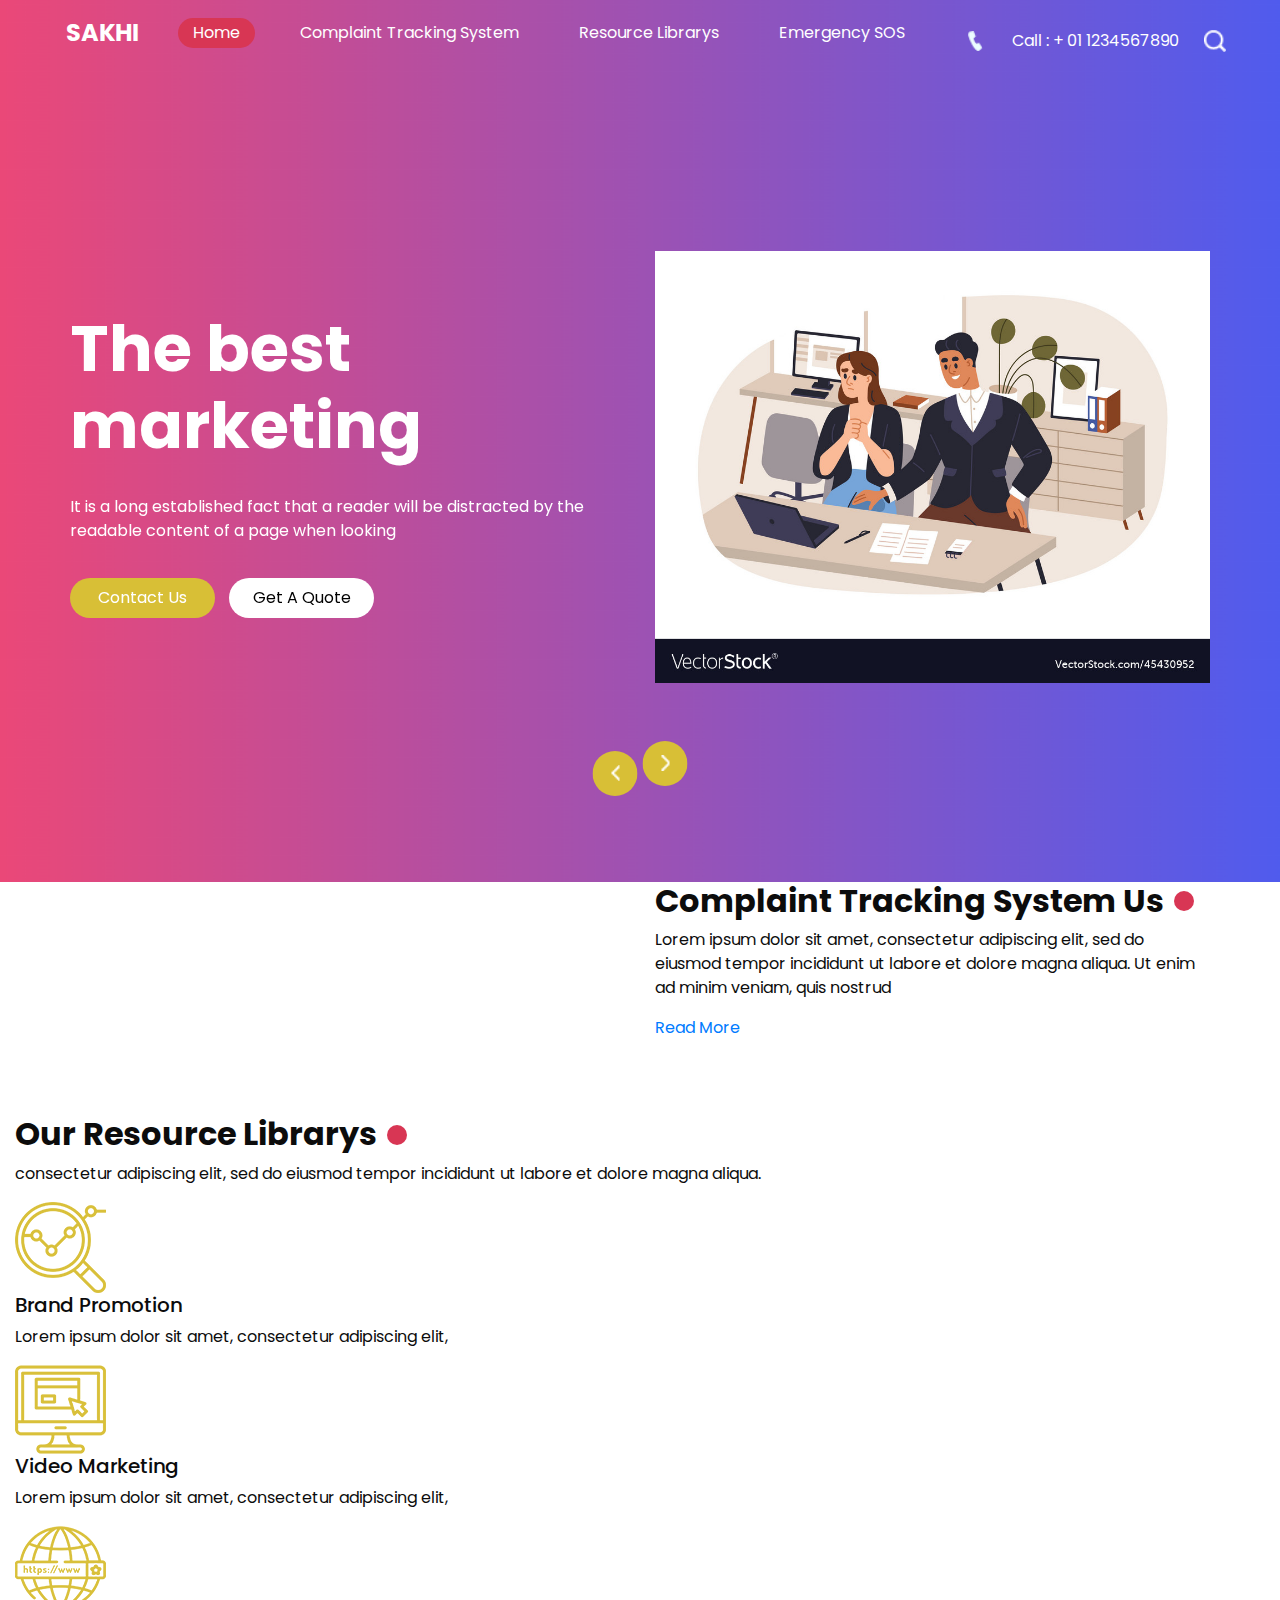
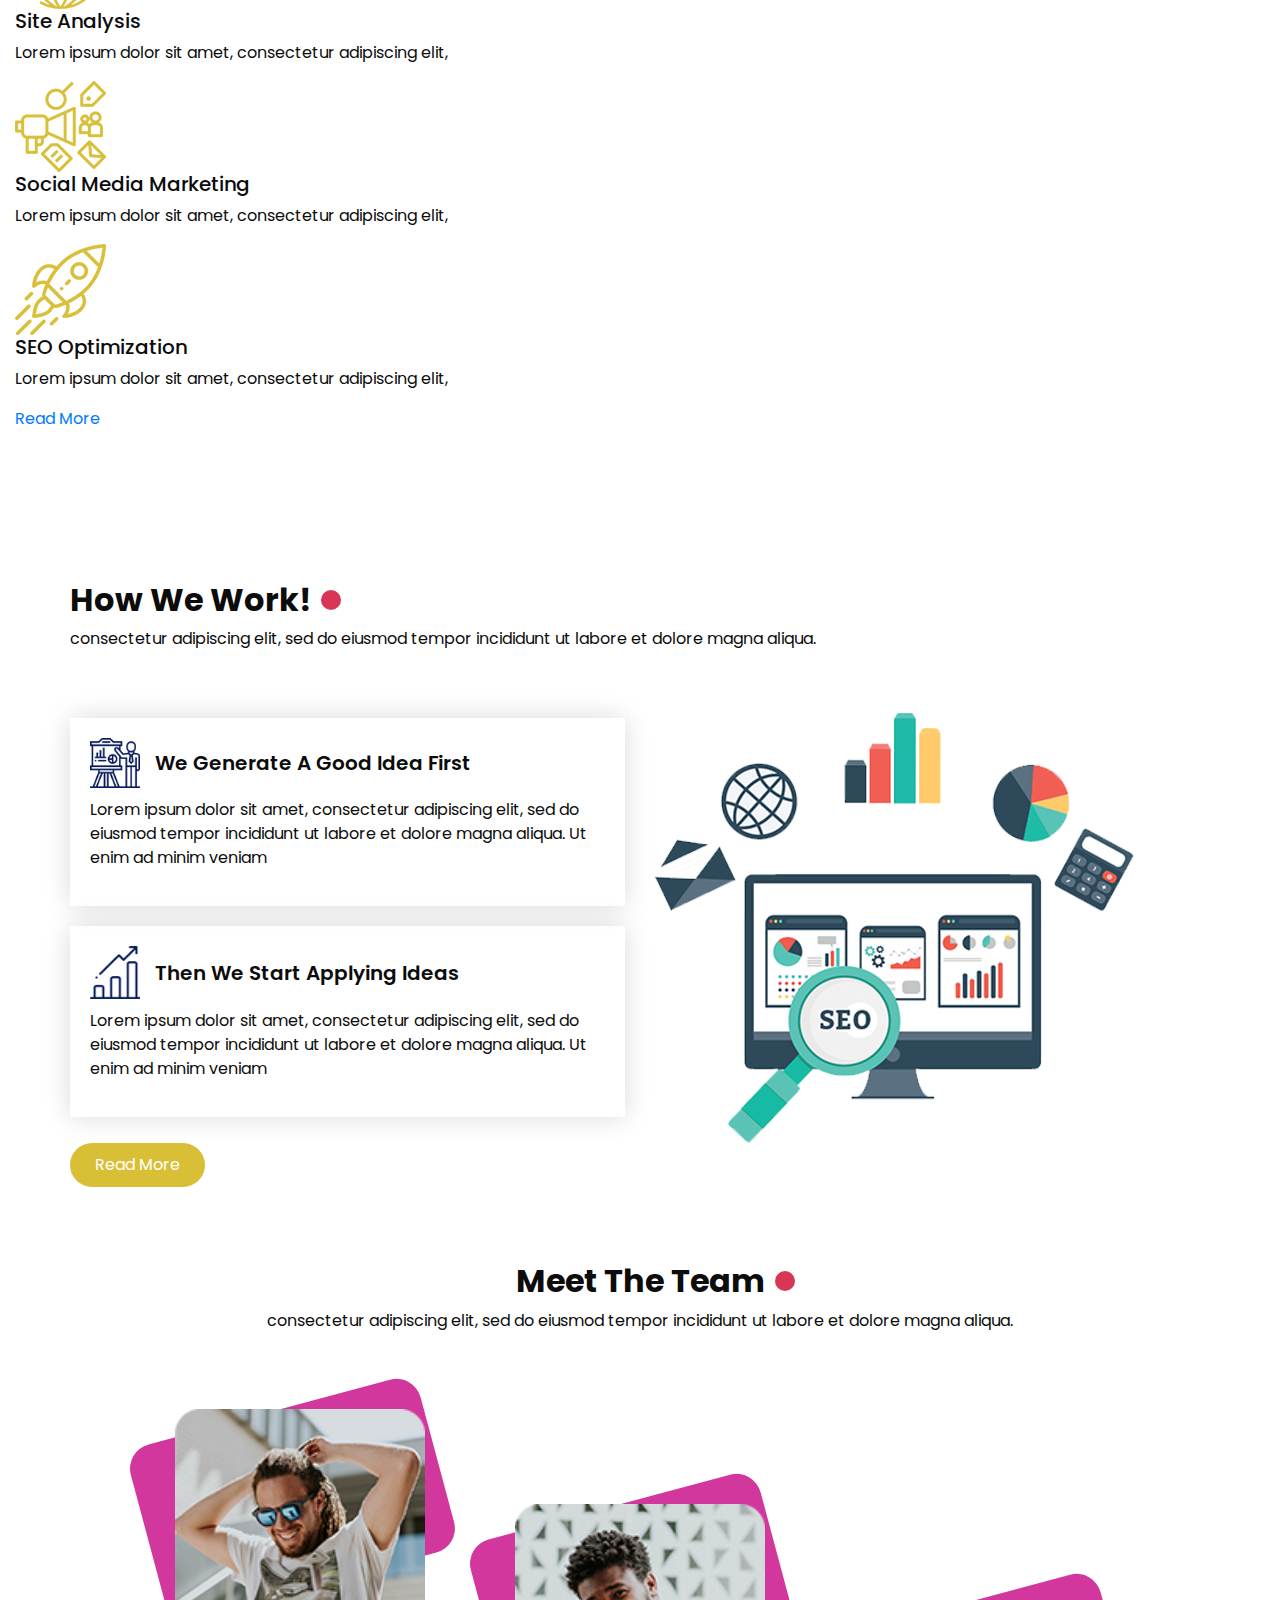
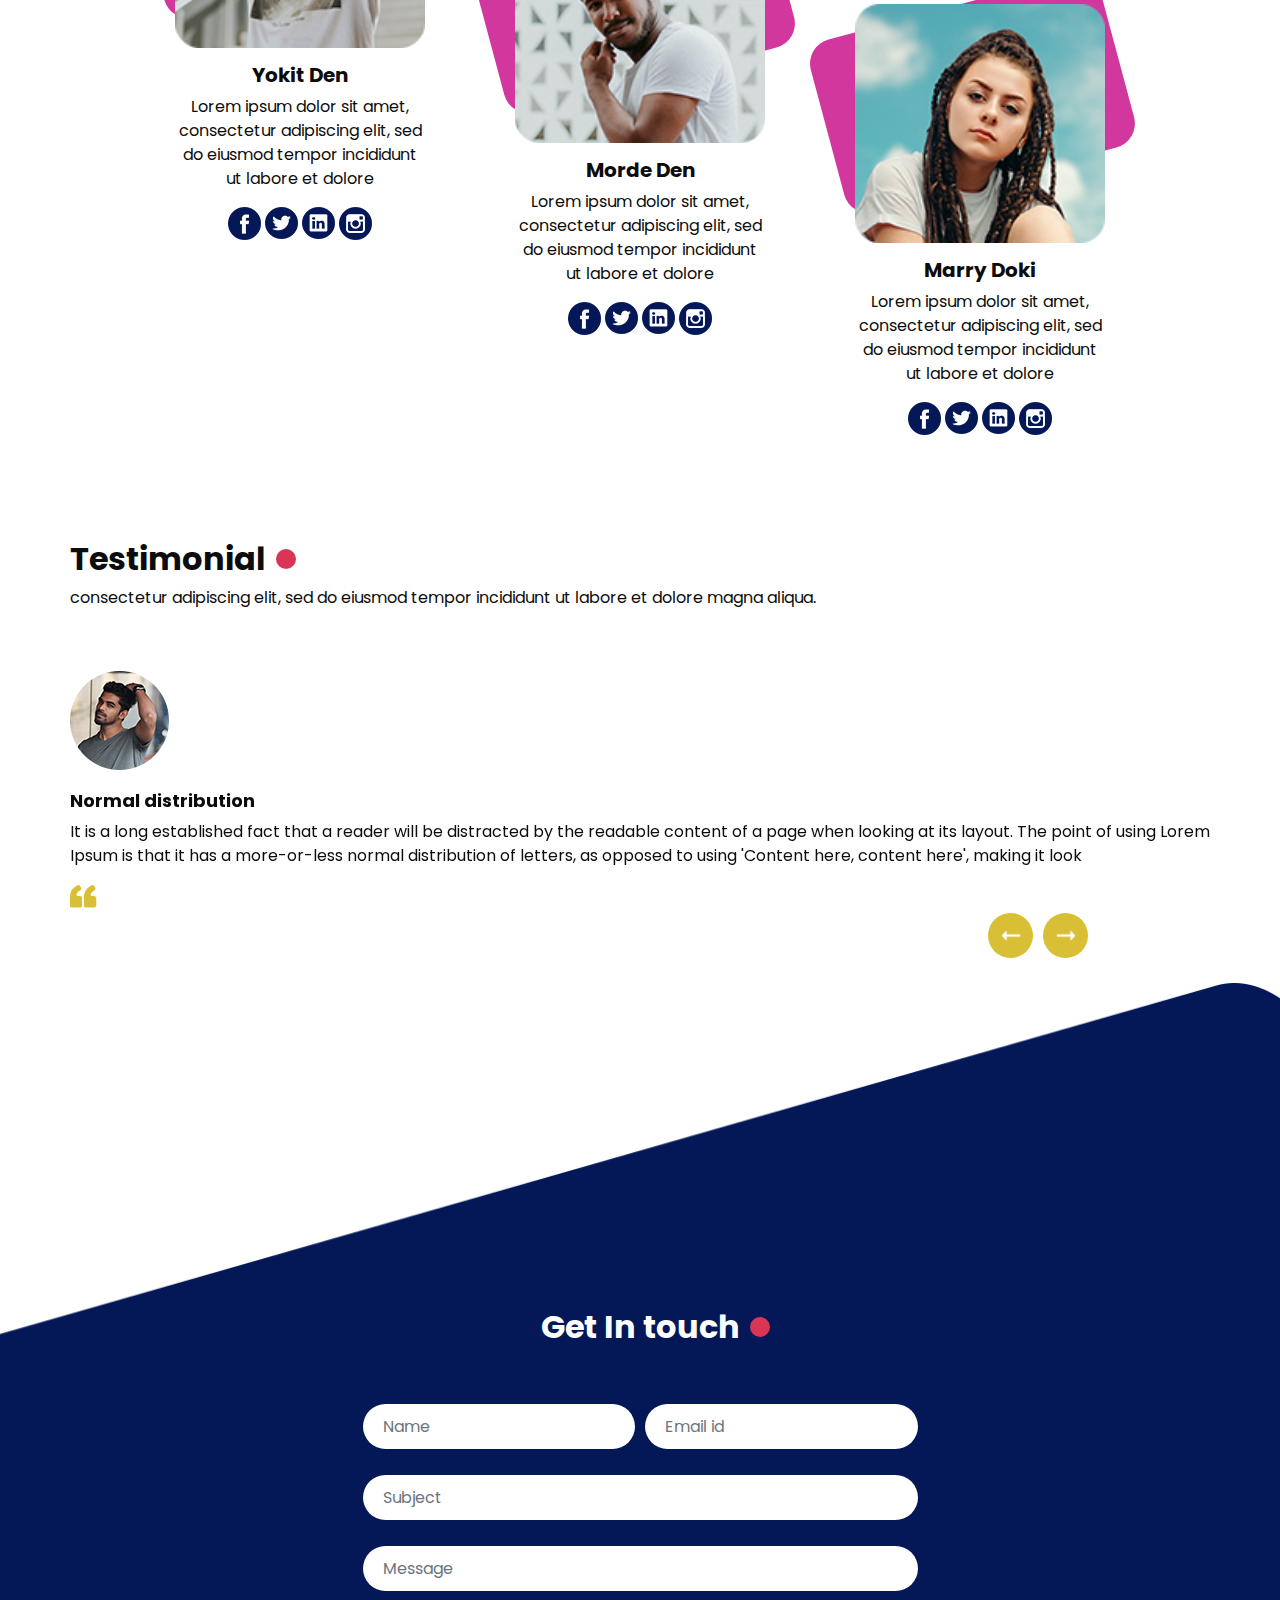
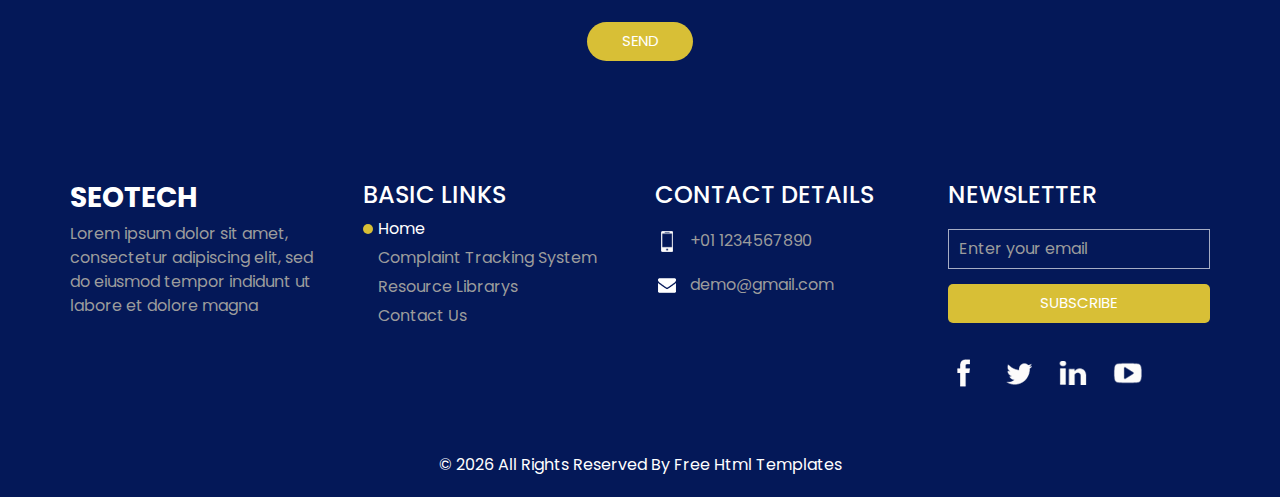
==== commit cd78d6ed: "Update index.html" ====
--- a/sakha/index.html
+++ b/sakha/index.html
@@ -150,7 +150,7 @@
                 <div class="col-md-6 ">
                   <div class="detail_box">
                     <h1>
-                      The best marketing
+                     Sexual Harrassment
                     </h1>
                     <p>
                       It is a long established fact that a reader will be distracted by the readable content of a page
--- a/sakha/css/style.css
+++ b/sakha/css/style.css
@@ -63,7 +63,7 @@
 .hero_area {
   height: 98vh;
   position: relative;
-  background-image: url(../images/hero-bg.png);
+  background-image: url(../images/cool-background.png);
   background-size: cover;
   background-position: bottom;
 }
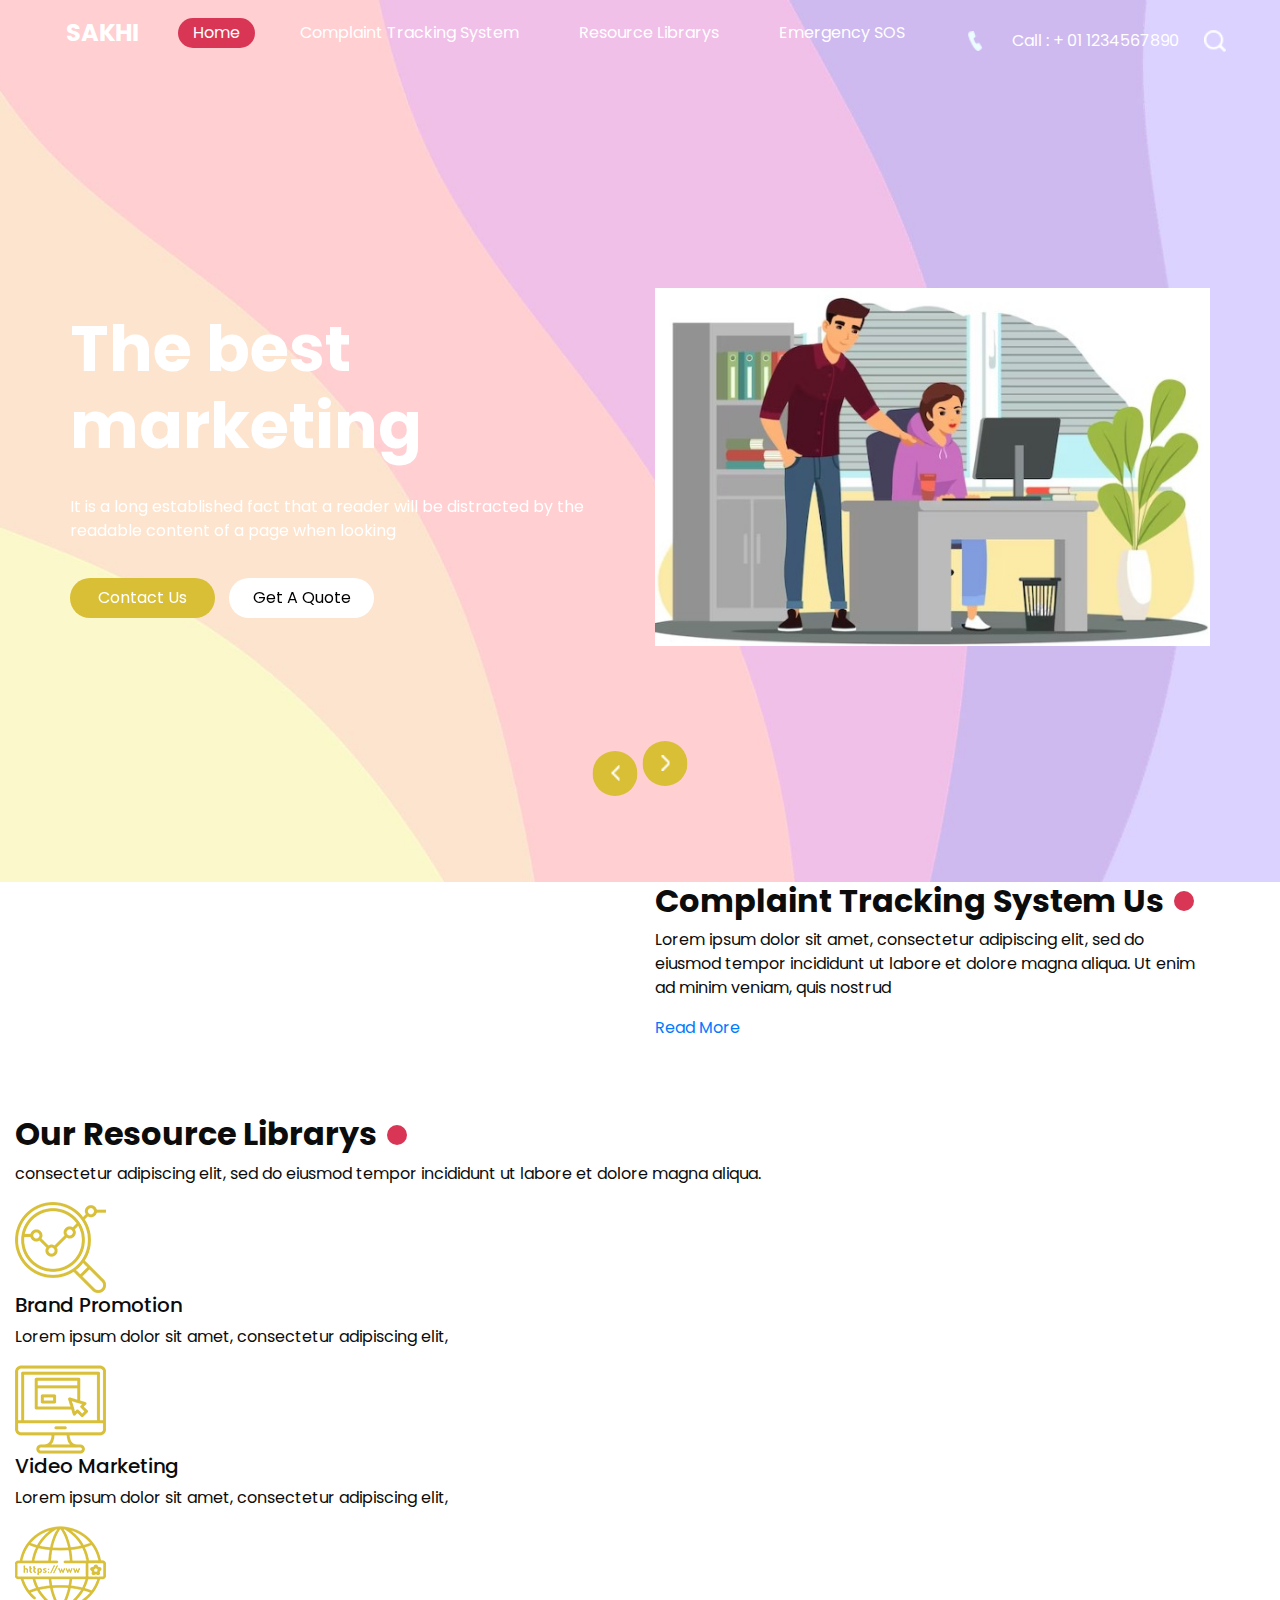
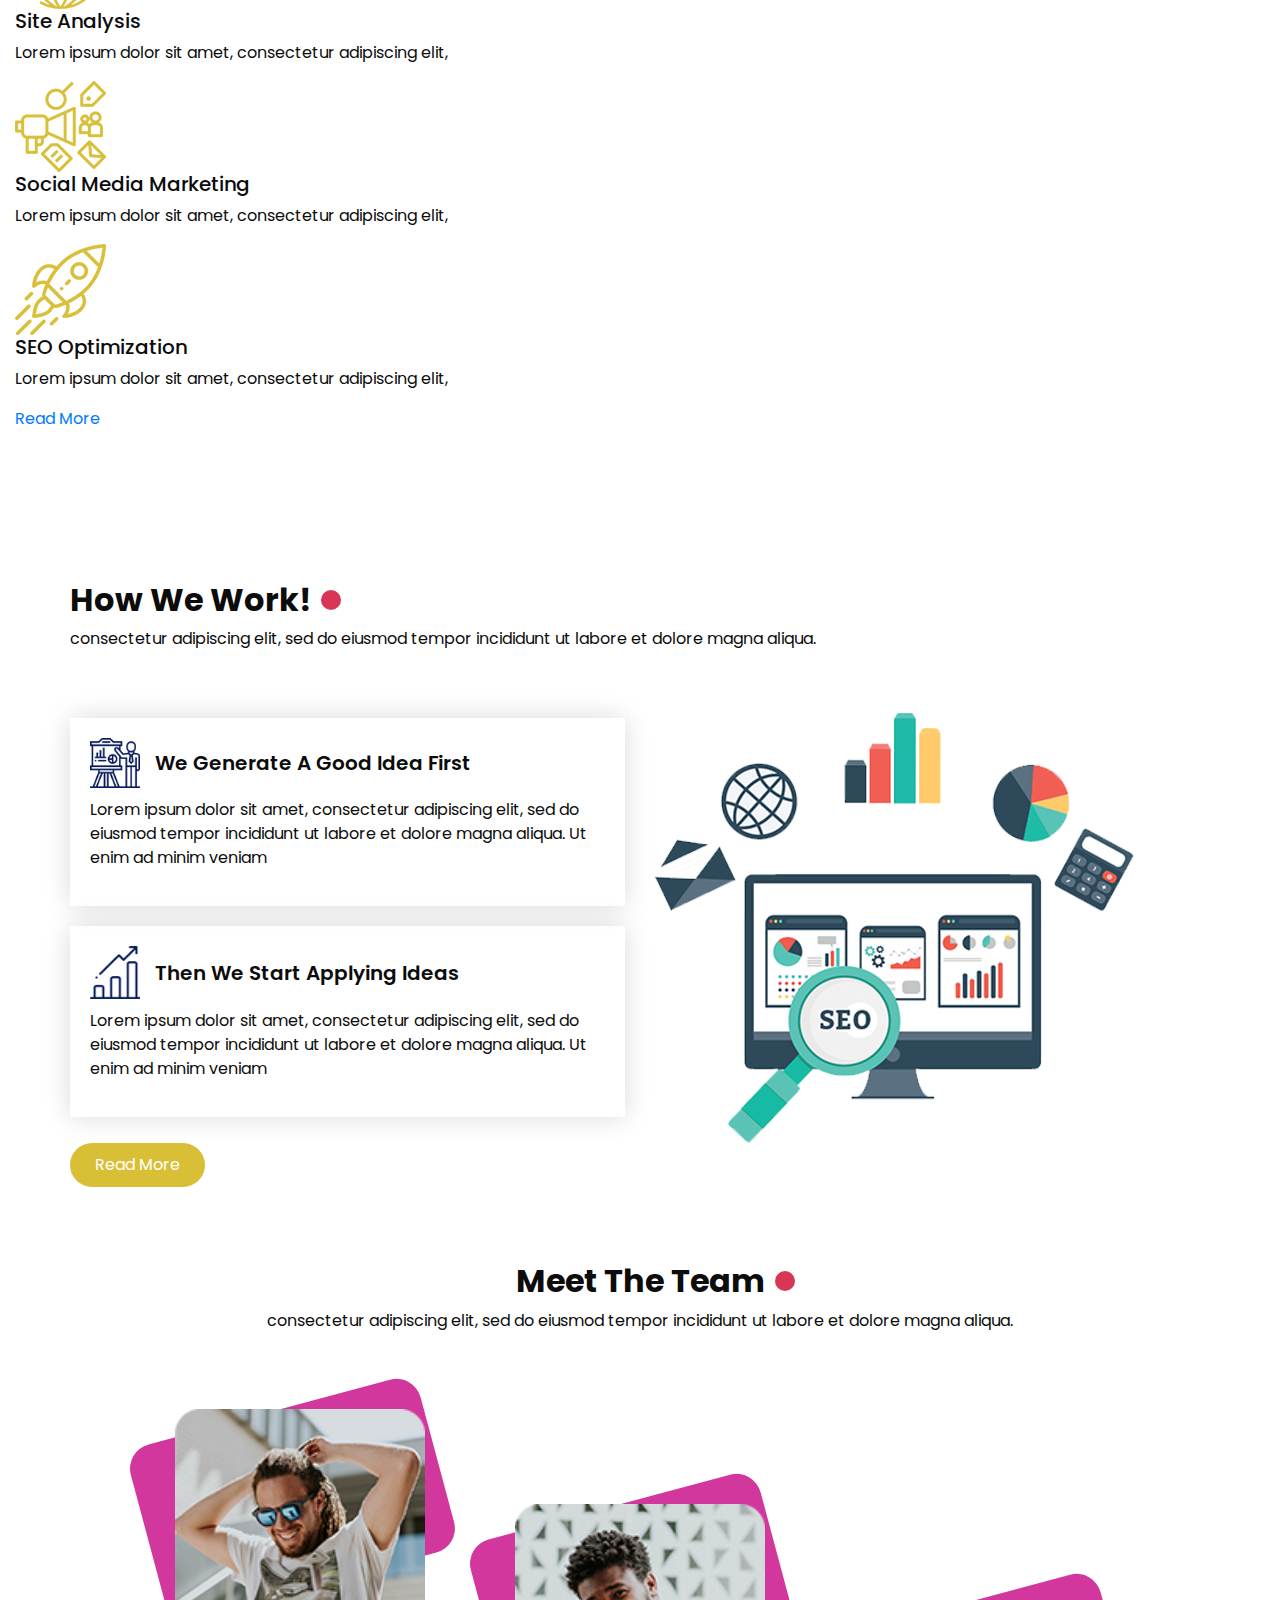
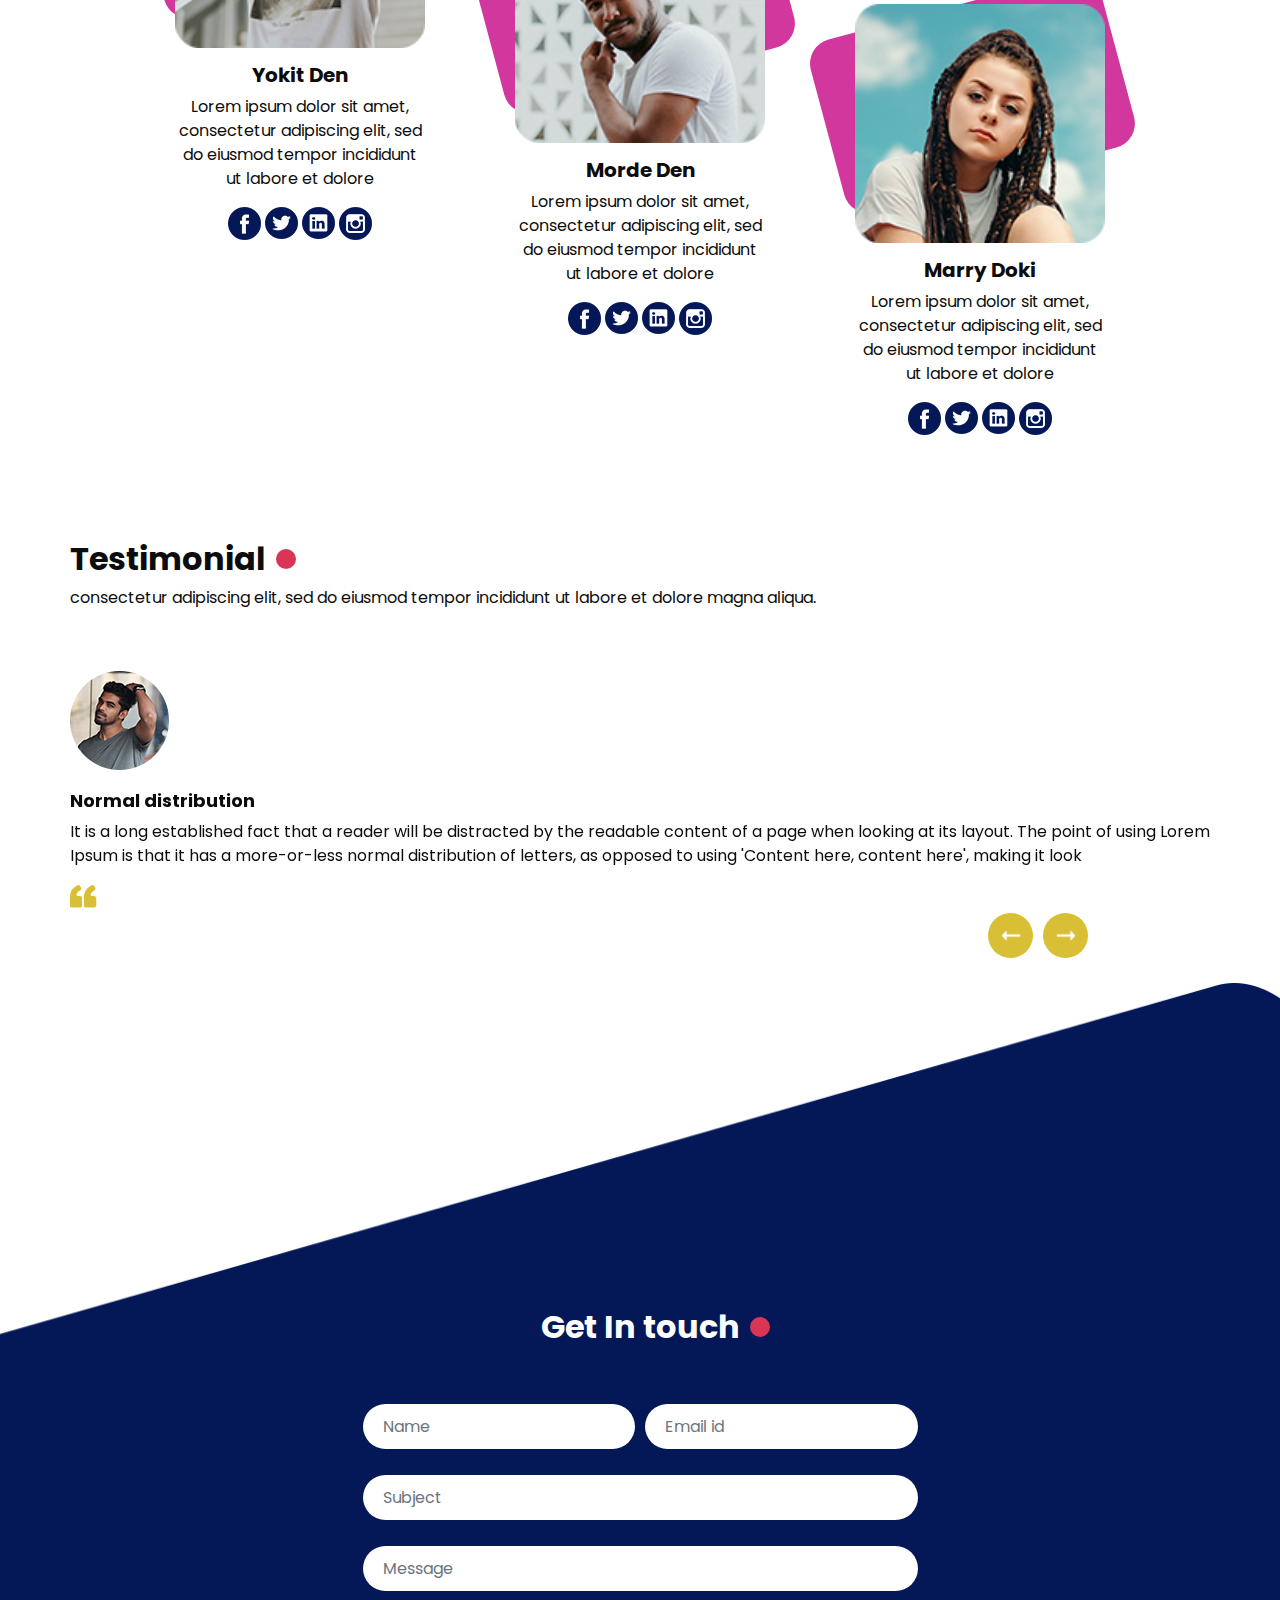
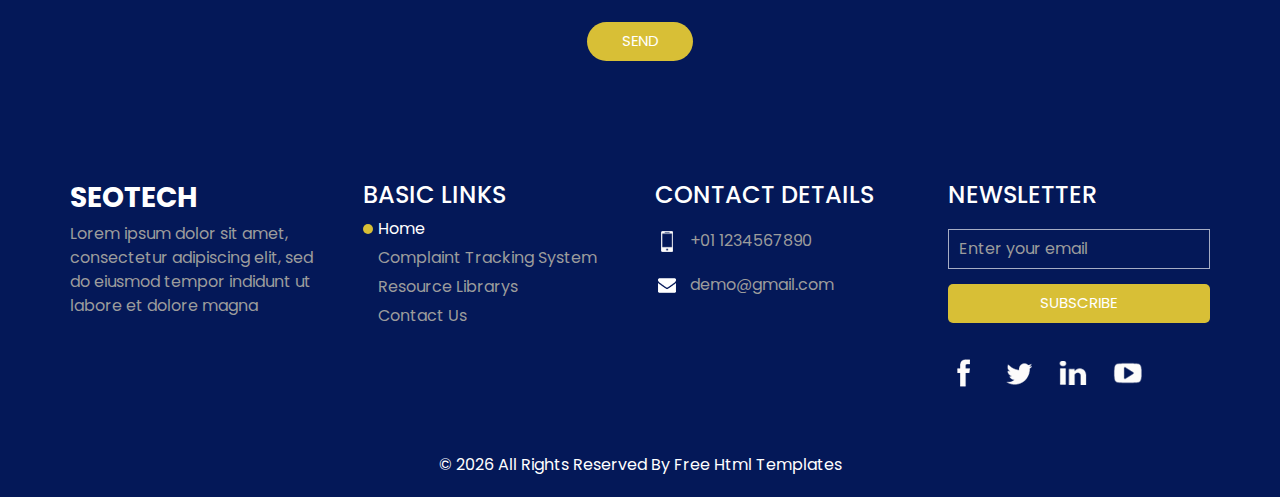
==== commit 7db2e6d0: "bg image" ====
--- a/sakha/index.html
+++ b/sakha/index.html
@@ -108,7 +108,7 @@
                 </div>
                 <div class="col-md-6">
                   <div class="img-box">
-                    <img src="images/dp.jpg" alt="">
+                    <img src="images/bgsakhi.jpg" alt="">
                   </div>
                 </div>
               </div>
@@ -150,7 +150,7 @@
                 <div class="col-md-6 ">
                   <div class="detail_box">
                     <h1>
-                     Sexual Harrassment
+                      The best marketing
                     </h1>
                     <p>
                       It is a long established fact that a reader will be distracted by the readable content of a page
--- a/sakha/css/style.css
+++ b/sakha/css/style.css
@@ -63,7 +63,7 @@
 .hero_area {
   height: 98vh;
   position: relative;
-  background-image: url(../images/cool-background.png);
+  background-image: url(../images/Purple\ and\ Peach\ Rainbow\ Waves\ Desktop\ Wallpaper.jpg);
   background-size: cover;
   background-position: bottom;
 }
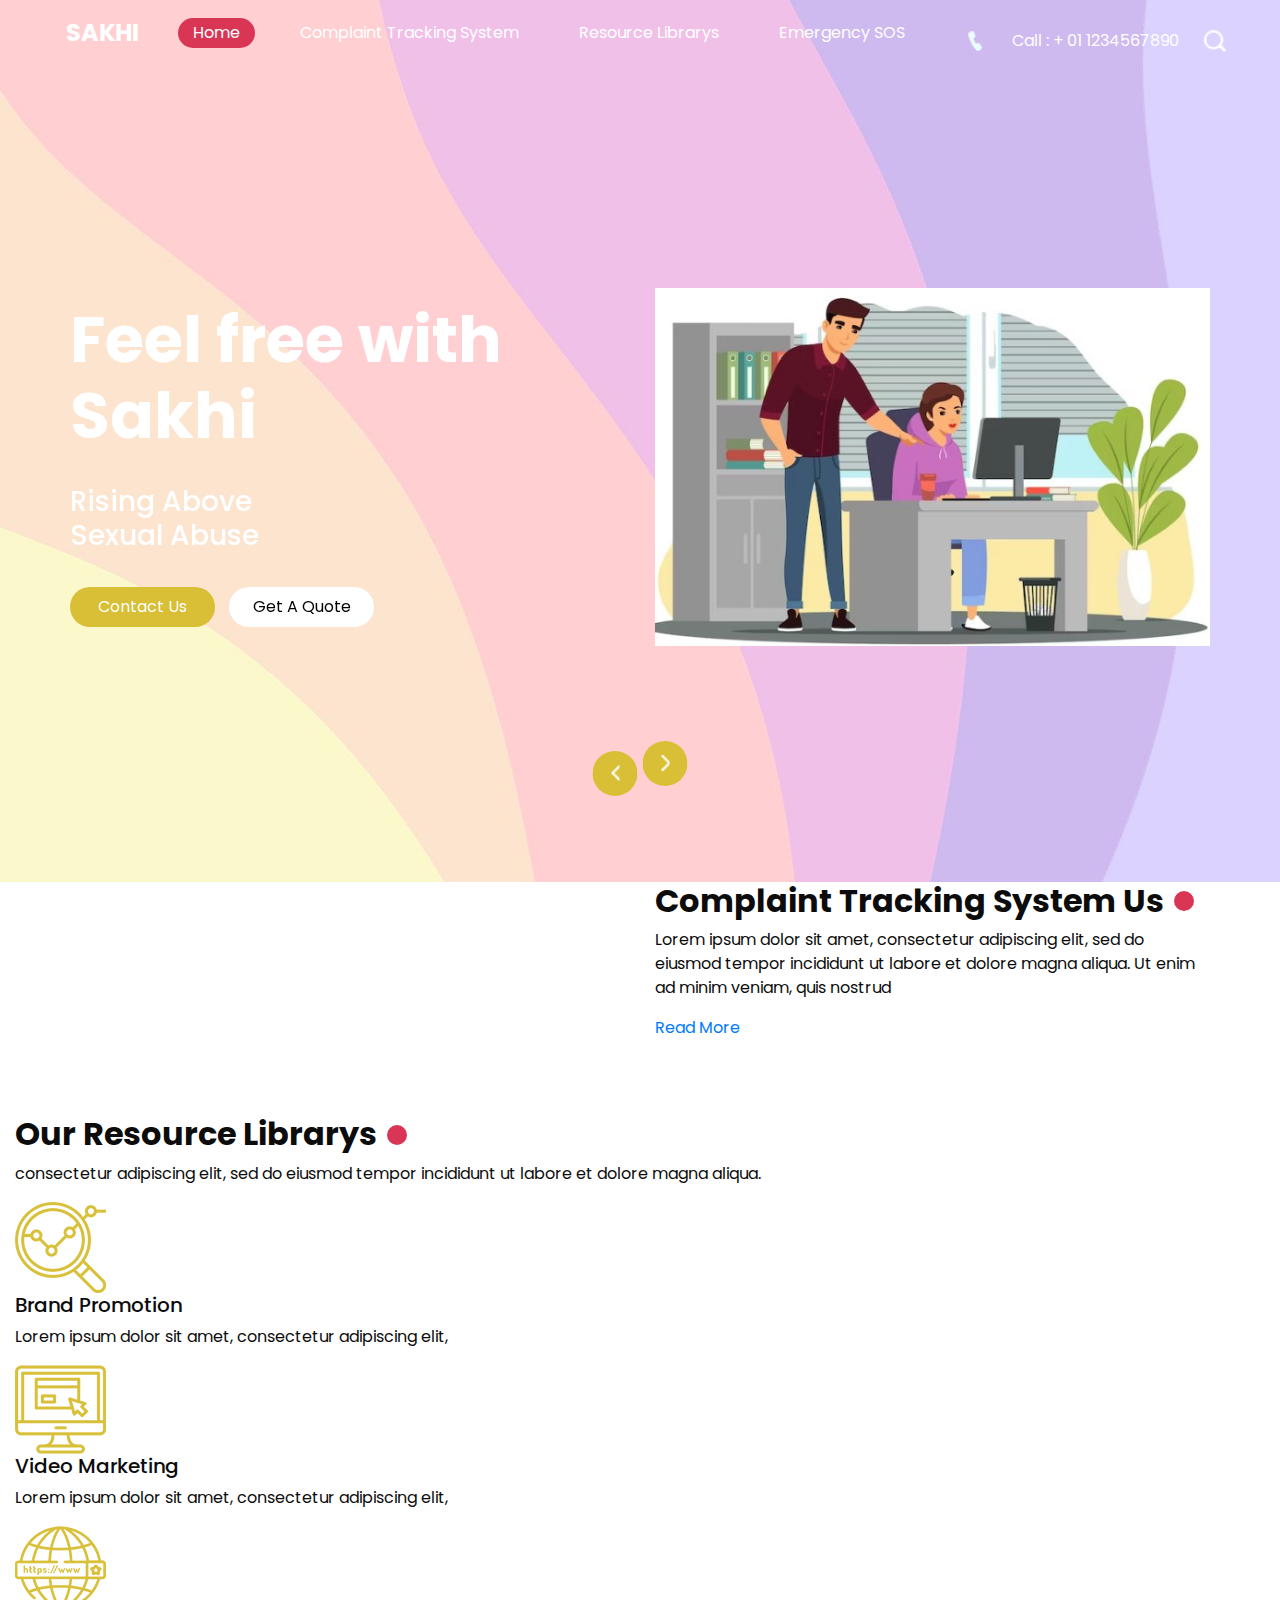
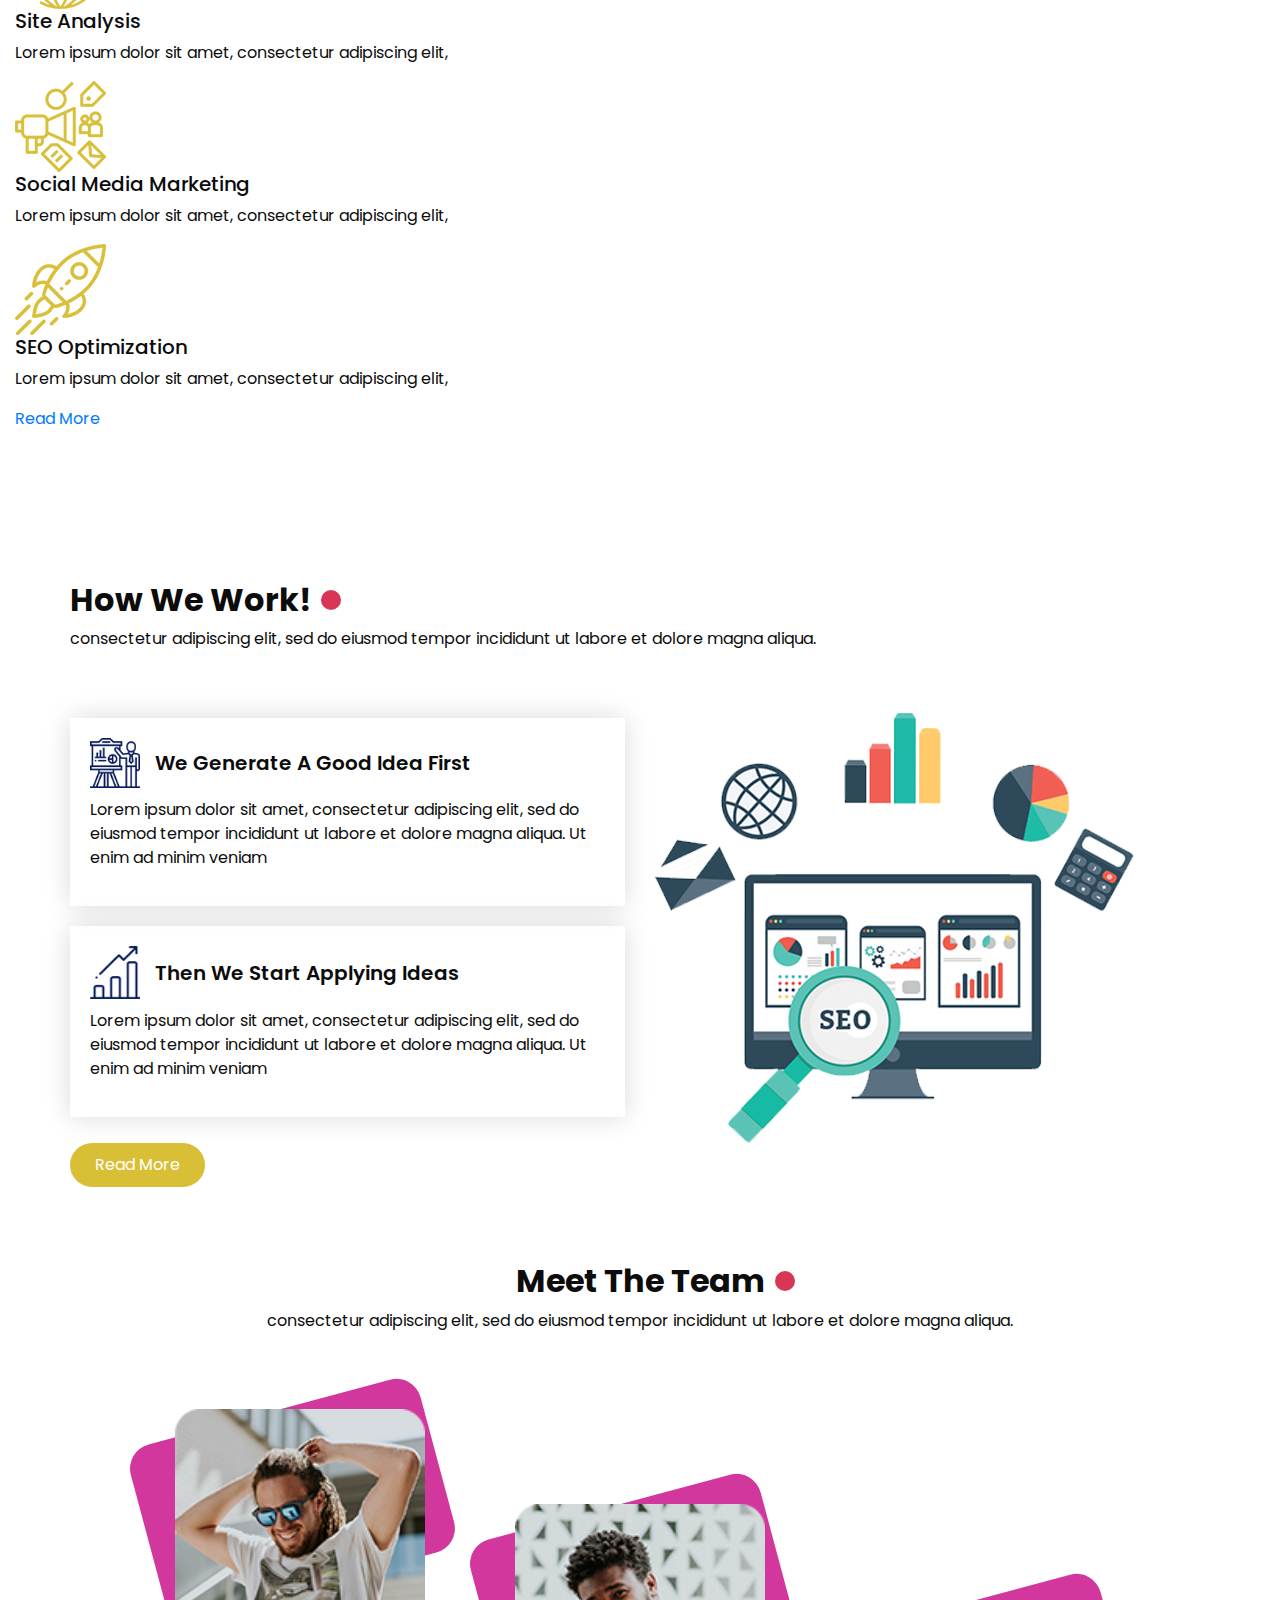
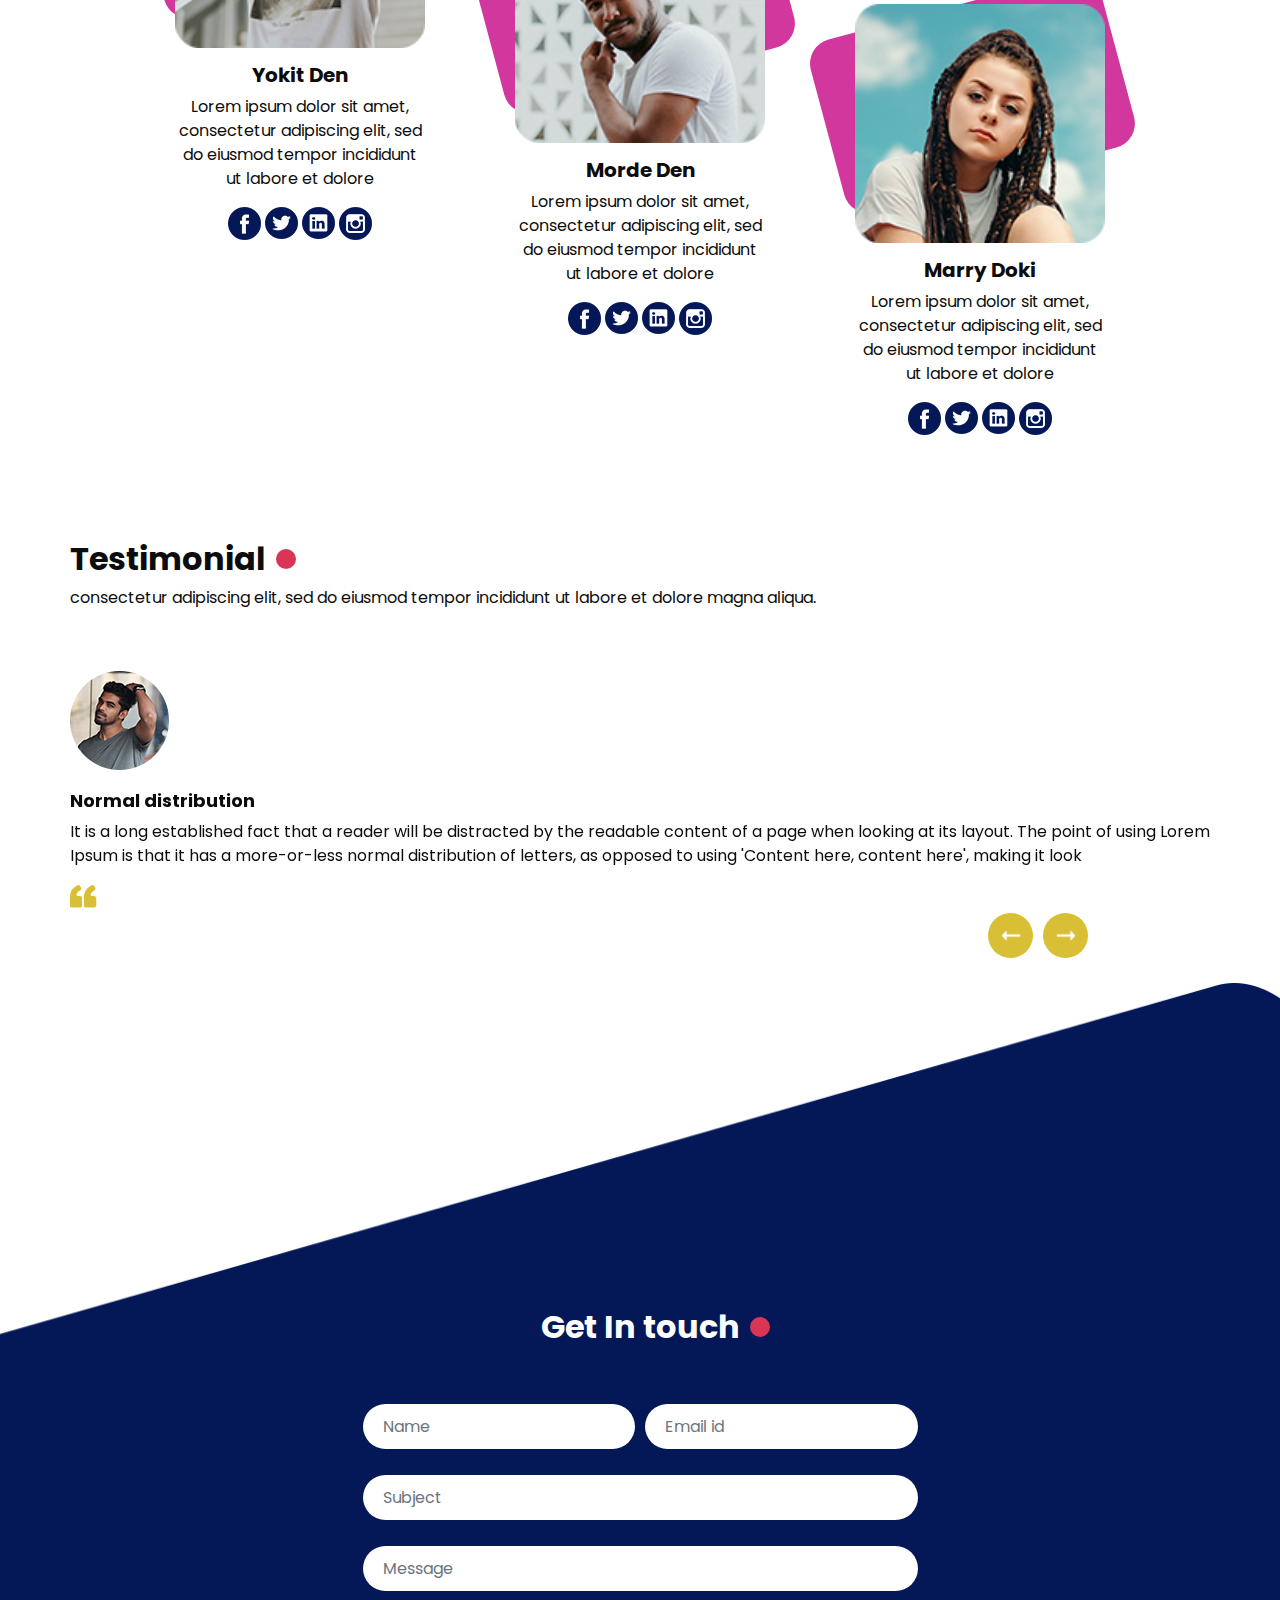
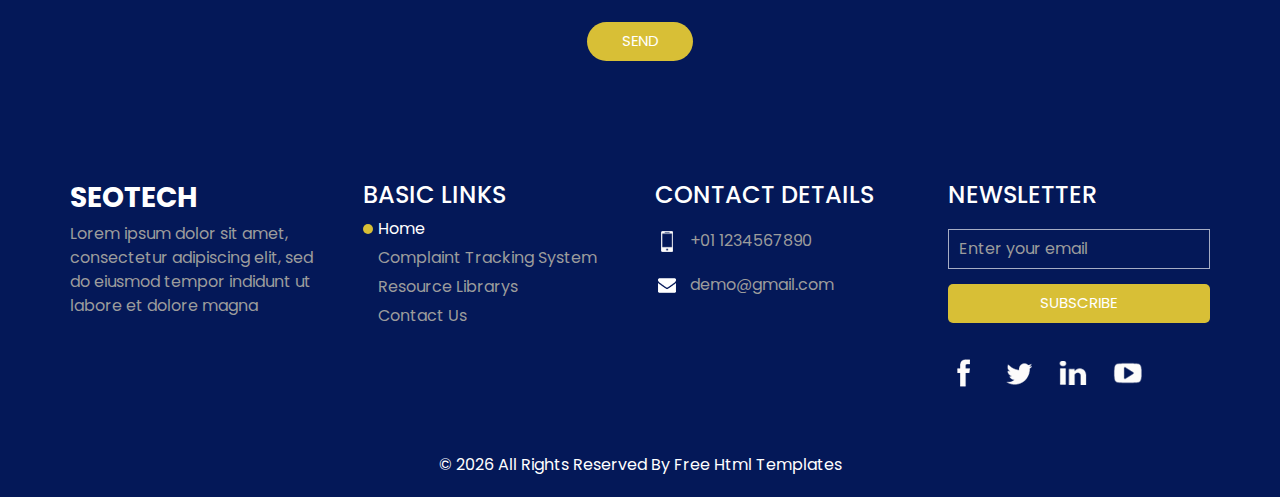
==== commit c72adaf8: "quote" ====
--- a/sakha/index.html
+++ b/sakha/index.html
@@ -90,12 +90,12 @@
                 <div class="col-md-6 ">
                   <div class="detail_box">
                     <h1>
-                      The best marketing
+                      Feel free with Sakhi
                     </h1>
-                    <p>
-                      It is a long established fact that a reader will be distracted by the readable content of a page
-                      when looking
-                    </p>
+                    <h3>
+                     Rising Above<br>
+                     Sexual Abuse
+                    </h3>
                     <div class="btn-box">
                       <a href="" class="btn-1">
                         Contact Us
@@ -150,7 +150,7 @@
                 <div class="col-md-6 ">
                   <div class="detail_box">
                     <h1>
-                      The best marketing
+                     Sexual Harrassment
                     </h1>
                     <p>
                       It is a long established fact that a reader will be distracted by the readable content of a page
